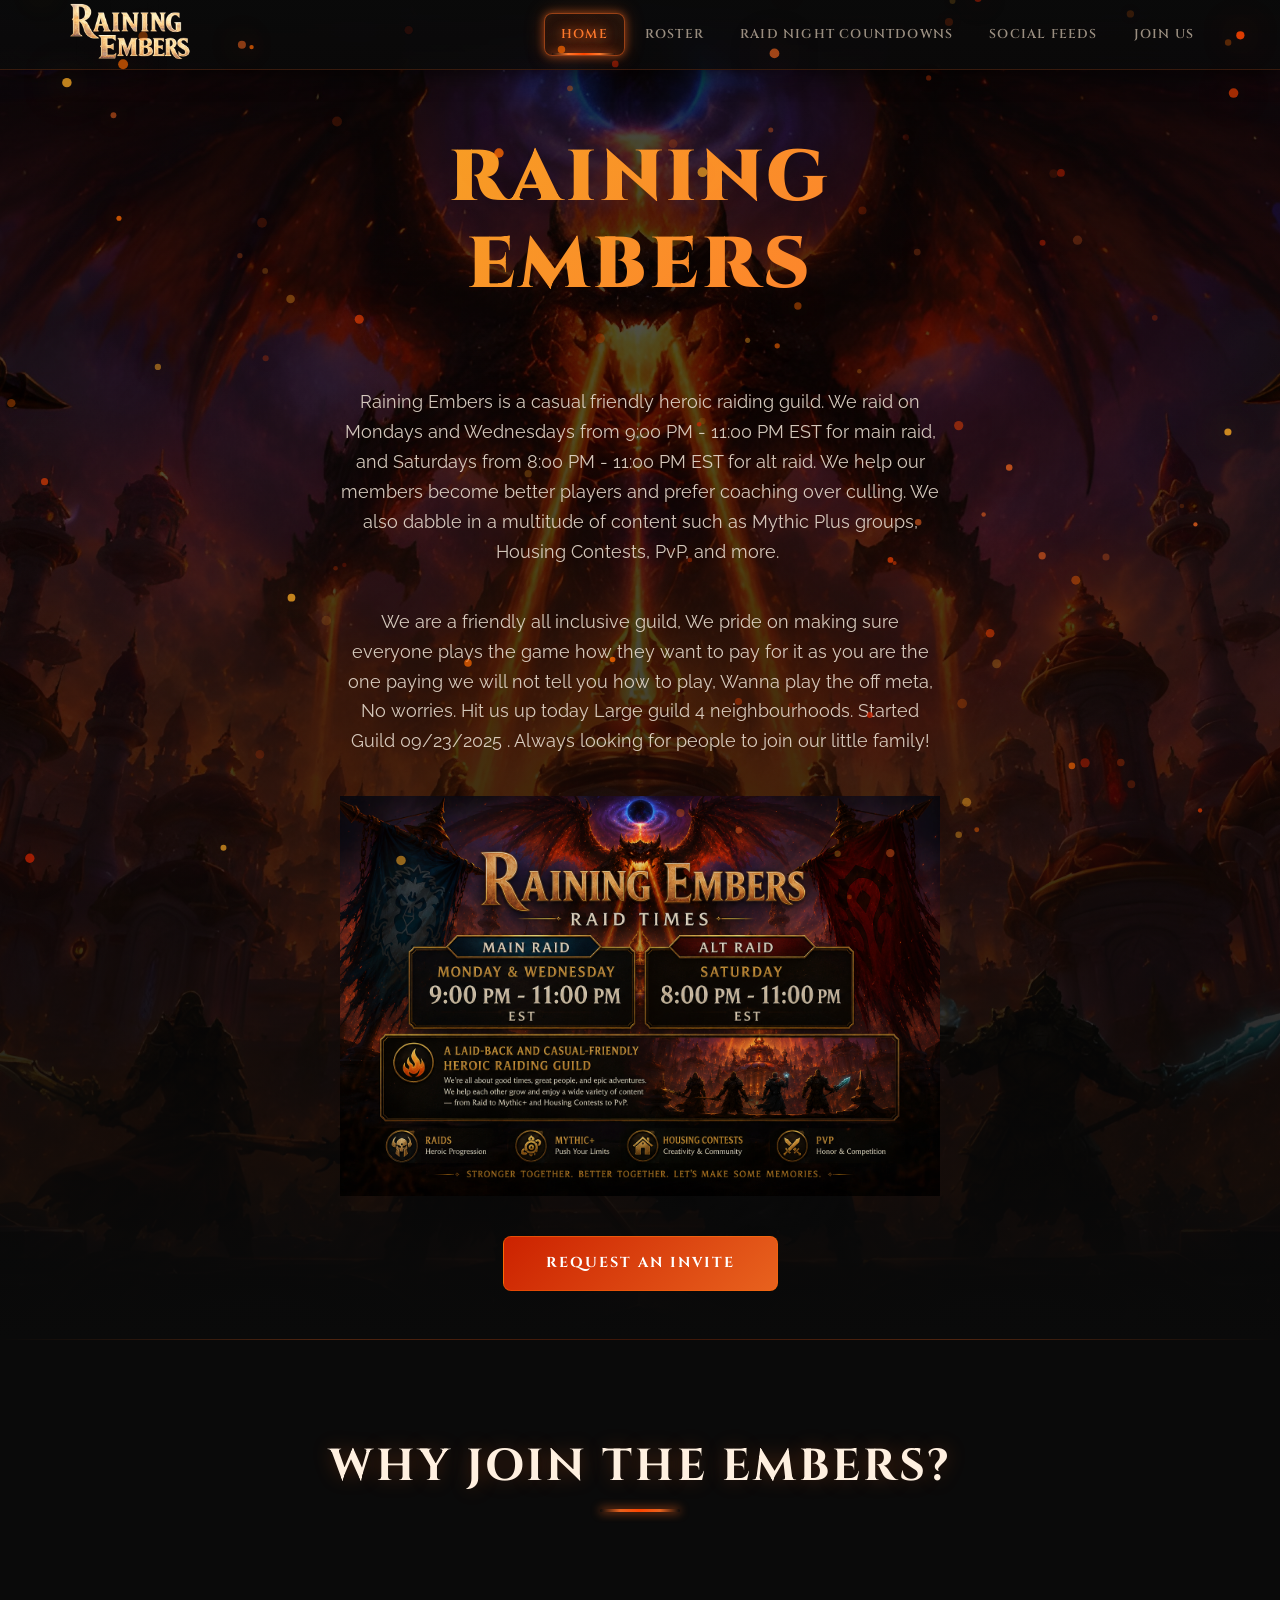
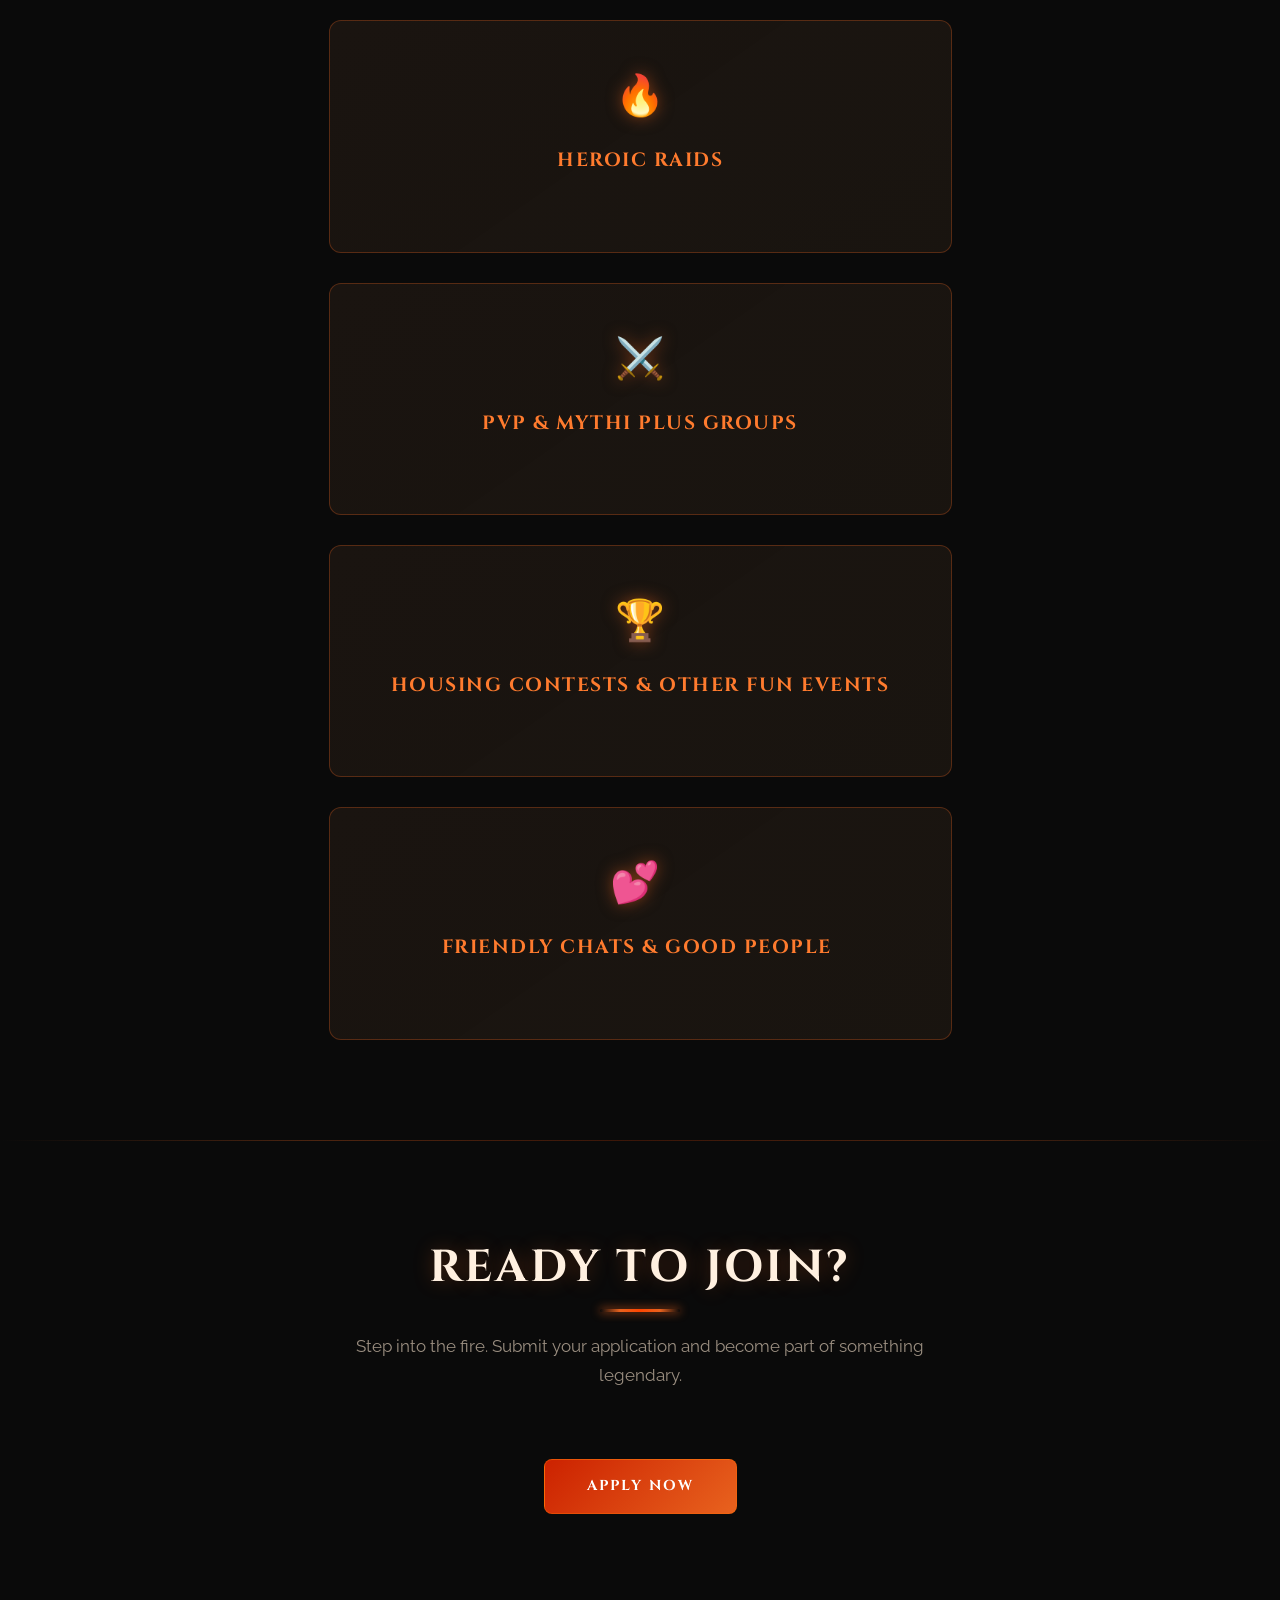
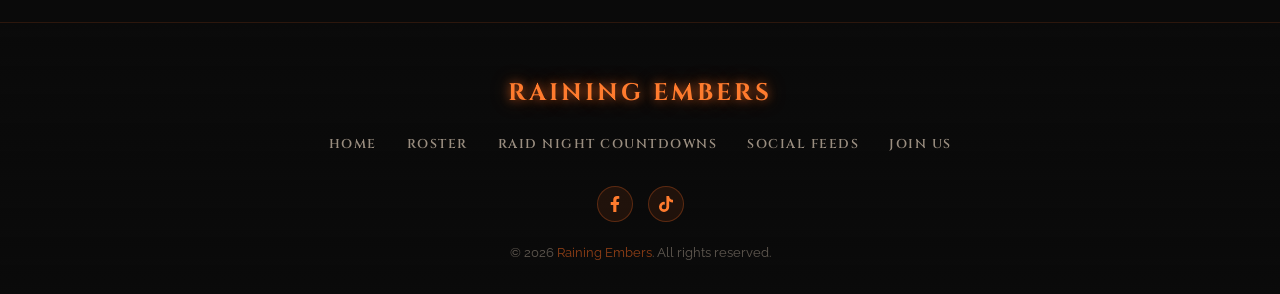
==== index.html @ 468c7394 "fixing stuff" ====
<!DOCTYPE html>
<html lang="en">
<head>
  <meta charset="UTF-8">
  <meta name="viewport" content="width=device-width, initial-scale=1.0">
  <meta name="description" content="Raining Embers — A premier gaming guild forged in fire. Join our ranks and conquer together.">
  <title>Raining Embers | Home</title>
  <link rel="stylesheet" href="css/style.css">
  <!-- Favicon — replace with your own -->
  <link rel="icon" href="images/guild-logo.png" type="image/png">
</head>
<body>

  <!-- Animated floating ember particles -->
  <canvas id="ember-canvas"></canvas>

  <div class="page-wrapper">

    <!-- ===================== NAVIGATION ===================== -->
    <nav class="main-nav" id="main-nav">
      <div class="nav-inner">
        <a href="index.html" class="nav-logo" id="nav-logo">
          <img src="images/guild-logo.png" alt="Raining Embers Logo">
          <span>&nbsp;</span>
        </a>

        <!-- Mobile hamburger toggle -->
        <div class="nav-toggle" id="nav-toggle" aria-label="Toggle navigation">
          <span></span>
          <span></span>
          <span></span>
        </div>

        <ul class="nav-links" id="nav-links">
          <li><a href="index.html" class="active" id="nav-home">Home</a></li>
          <li><a href="roster.html" id="nav-roster">Roster</a></li>
          <li><a href="countdowns.html" id="nav-countdowns">Raid Night Countdowns</a></li>
          <li><a href="social-feeds.html" id="nav-social-feeds">Social Feeds</a></li>
          <li><a href="invite.html" id="nav-invite">Join Us</a></li>
        </ul>
      </div>
    </nav>

    <!-- ===================== HERO SECTION ===================== -->
    <section class="hero" id="hero">
      <div class="hero-bg">
        <!-- Replace this image with your own guild banner -->
        <img src="images/hero-banner.png" alt="Raining Embers Banner">
      </div>
      <div class="hero-content">
        <h1><br>
        </h1>
        <h1>Raining Embers</h1>
<p class="tagline">&nbsp;</p>
        <p>Raining Embers is a casual friendly heroic raiding guild. We raid on Mondays and Wednesdays from 9:00 PM - 11:00 PM EST for main raid, and Saturdays from 8:00 PM - 11:00 PM EST for alt raid. We help our members become better players and prefer coaching over culling. We also dabble in a multitude of content such as Mythic Plus groups, Housing Contests, PvP, and more.&nbsp;</p>
        <p>We are a friendly all inclusive guild, We pride on making sure everyone plays the game how they want to pay for it as you are the one paying we will not tell you how to play, Wanna play the off meta, No worries. Hit us up today Large guild 4 neighbourhoods. Started Guild 09/23/2025 . Always looking for people to join our little family!</p>
        <p><img src="images/Raining_Embers_Raid_Times.png" alt=""/></p>
<a href="invite.html" class="btn-ember" id="hero-cta">Request an Invite</a>
      </div>
    </section>

    <!-- ===================== DIVIDER ===================== -->
    <hr class="section-divider">

    <!-- ===================== ABOUT / FEATURES ===================== -->
    <section class="content-section" id="about">
      <div class="section-header reveal">
        <h2>Why Join the Embers?</h2>
        <span class="accent-line"></span>
        <p>&nbsp;</p>
      </div>

      <div class="features-grid">

        <div class="feature-card" id="feature-community">
          <span class="card-icon">🔥</span>
          <h3>heroic raids</h3>
          <p>&nbsp;</p>
        </div>

        <div class="feature-card" id="feature-progression">
          <span class="card-icon">⚔️</span>
          <h3>PvP &amp; Mythi plus groups</h3>
          <p>&nbsp;</p>
        </div>

        <div class="feature-card" id="feature-events">
          <span class="card-icon">🏆</span>
          <h3>Housing contests &amp; other fun events</h3>
          <p>&nbsp;</p>
        </div>
		  
		<div class="feature-card" id="feature-events">
          <span class="card-icon">💕&nbsp;</span>
          <h3>friendly chats &amp; good people&nbsp;</h3>
          <p>&nbsp;</p>
        </div>

      </div>
    </section>

    <!-- ===================== DIVIDER ===================== -->
    <hr class="section-divider">

    <!-- ===================== CALL TO ACTION ===================== -->
    <section class="content-section" id="cta-section" style="text-align:center;">
      <div class="section-header reveal">
        <h2>Ready to Join?</h2>
        <span class="accent-line"></span>
        <p>Step into the fire. Submit your application and become part of something legendary.</p>
      </div>
      <a href="invite.html" class="btn-ember reveal" id="cta-join" style="margin-top:10px;">Apply Now</a>
    </section>

    <!-- ===================== FOOTER ===================== -->
    <footer class="main-footer" id="footer">
      <div class="footer-inner">
        <div class="footer-brand">Raining Embers</div>
        <ul class="footer-links">
          <li><a href="index.html">Home</a></li>
          <li><a href="roster.html">Roster</a></li>
          <li><a href="countdowns.html">Raid Night Countdowns</a></li>
          <li><a href="social-feeds.html">Social Feeds</a></li>
          <li><a href="invite.html">Join Us</a></li>
        </ul>
        <div class="footer-social">
          <a href="https://www.facebook.com/RainingEmbersGuild" target="_blank" rel="noopener noreferrer" aria-label="Facebook">
            <svg viewBox="0 0 320 512"><path d="M279.14 288l14.22-92.66h-88.91v-60.13c0-25.35 12.42-50.06 52.24-50.06h40.42V6.26S260.43 0 225.36 0c-73.22 0-121.08 44.38-121.08 124.72v70.62H22.89V288h81.39v224h100.17V288z"/></svg>
          </a>
          <a href="https://www.tiktok.com/@raining_embers" target="_blank" rel="noopener noreferrer" aria-label="TikTok">
            <svg viewBox="0 0 448 512"><path d="M448 209.91a210.06 210.06 0 0 1-122.77-39.25V349.38A162.55 162.55 0 1 1 185 188.31V278.2a74.62 74.62 0 1 0 52.23 71.18V0l88 0a121.18 121.18 0 0 0 1.86 22.17h0A122.18 122.18 0 0 0 381 102.39a121.43 121.43 0 0 0 67 20.14Z"/></svg>
          </a>
        </div>
        <p class="footer-copy">&copy; 2026 <span class="ember-text">Raining Embers</span>. All rights reserved.</p>
      </div>
    </footer>

  </div><!-- /.page-wrapper -->

  <script src="js/main.js"></script>
</body>
</html>
---- css/style.css ----
/* ============================================================
   RAINING EMBERS GUILD — Master Stylesheet
   Fire & Ember Theme  |  Dark + Orange + Red
   Designed for Adobe Dreamweaver compatibility
   ============================================================ */

/* ---------- Google Fonts ---------- */
@import url('https://fonts.googleapis.com/css2?family=Cinzel:wght@400;600;700;900&family=Raleway:wght@300;400;500;600;700&display=swap');

/* ---------- CSS Custom Properties (Design Tokens) ---------- */
:root {
  /* Core palette */
  --color-bg-darkest:    #0a0a0a;
  --color-bg-dark:       #111111;
  --color-bg-card:       #1a1410;
  --color-bg-card-hover: #241c14;
  --color-surface:       #1e1812;

  /* Fire palette */
  --color-ember:         #e8621e;
  --color-ember-bright:  #ff7b2e;
  --color-fire:          #ff4500;
  --color-fire-deep:     #cc2200;
  --color-molten:        #ff6a00;
  --color-gold:          #f5a623;
  --color-gold-dim:      #c4841d;
  --color-ash:           #3d3028;

  /* Text */
  --color-text:          #e8ddd0;
  --color-text-muted:    #9a8e80;
  --color-text-heading:  #fff0e0;

  /* Glow */
  --glow-ember:          0 0 8px rgba(232,98,30,0.6), 0 0 20px rgba(232,98,30,0.3);
  --glow-ember-intense:  0 0 10px rgba(232,98,30,0.8), 0 0 30px rgba(255,69,0,0.5), 0 0 60px rgba(255,69,0,0.2);
  --glow-gold:           0 0 8px rgba(245,166,35,0.5), 0 0 20px rgba(245,166,35,0.25);
  --glow-text:           0 0 10px rgba(232,98,30,0.7), 0 0 20px rgba(232,98,30,0.4);

  /* Borders */
  --border-ember:        1px solid rgba(232,98,30,0.3);
  --border-ember-bright: 1px solid rgba(232,98,30,0.6);

  /* Typography */
  --font-heading:        'Cinzel', 'Times New Roman', serif;
  --font-body:           'Raleway', 'Segoe UI', sans-serif;

  /* Spacing & sizing */
  --nav-height:          70px;
  --max-width:           1200px;
  --border-radius:       8px;
  --transition-speed:    0.35s;
}

/* ---------- Reset & Base ---------- */
*,
*::before,
*::after {
  margin: 0;
  padding: 0;
  box-sizing: border-box;
}

html {
  scroll-behavior: smooth;
  font-size: 16px;
}

body {
  font-family: var(--font-body);
  background-color: var(--color-bg-darkest);
  color: var(--color-text);
  line-height: 1.7;
  min-height: 100vh;
  overflow-x: hidden;
  position: relative;
}

a {
  color: var(--color-ember-bright);
  text-decoration: none;
  transition: color var(--transition-speed) ease, text-shadow var(--transition-speed) ease;
}
a:hover {
  color: var(--color-gold);
  text-shadow: var(--glow-text);
}

h1, h2, h3, h4, h5, h6 {
  font-family: var(--font-heading);
  color: var(--color-text-heading);
  line-height: 1.2;
}

img {
  max-width: 100%;
  height: auto;
  display: block;
}

/* ---------- Animated Background Ember Particles ---------- */
#ember-canvas {
  position: fixed;
  top: 0;
  left: 0;
  width: 100%;
  height: 100%;
  pointer-events: none;
  z-index: 999;
}

/* ---------- Page Wrapper ---------- */
.page-wrapper {
  position: relative;
  z-index: 1;
  min-height: 100vh;
  display: flex;
  flex-direction: column;
}

/* ---------- Navigation ---------- */
.main-nav {
  position: fixed;
  top: 0;
  left: 0;
  width: 100%;
  height: var(--nav-height);
  background: linear-gradient(180deg, rgba(10,10,10,0.97) 0%, rgba(10,10,10,0.85) 100%);
  backdrop-filter: blur(12px);
  -webkit-backdrop-filter: blur(12px);
  border-bottom: 1px solid rgba(232,98,30,0.2);
  display: flex;
  align-items: center;
  justify-content: center;
  z-index: 1000;
  box-shadow: 0 2px 20px rgba(0,0,0,0.6);
}

.nav-inner {
  width: 100%;
  max-width: var(--max-width);
  display: flex;
  align-items: center;
  justify-content: space-between;
  padding: 0 30px;
}

.nav-logo {
  display: flex;
  align-items: center;
  gap: 12px;
}

.nav-logo img {
    width: 125px;
    height: 75px;
    border-radius: 0%;
    object-fit: cover;
}

.nav-logo span {
  font-family: var(--font-heading);
  font-size: 1.3rem;
  font-weight: 700;
  color: var(--color-text-heading);
  text-shadow: var(--glow-text);
  letter-spacing: 2px;
  text-transform: uppercase;
}

.nav-links {
  display: flex;
  align-items: center;
  gap: 4px;
  list-style: none;
}

.nav-links li a {
  position: relative;
  display: block;
  padding: 10px 16px;
  font-family: var(--font-heading);
  font-size: 0.8rem;
  font-weight: 600;
  letter-spacing: 1.2px;
  text-transform: uppercase;
  color: var(--color-text-muted);
  border-radius: var(--border-radius);
  transition: all var(--transition-speed) ease;
  overflow: hidden;
}

/* Glowing background on hover */
.nav-links li a::before {
  content: '';
  position: absolute;
  inset: 0;
  border-radius: var(--border-radius);
  background: radial-gradient(ellipse at center, rgba(232,98,30,0.15) 0%, transparent 70%);
  opacity: 0;
  transition: opacity var(--transition-speed) ease;
}

.nav-links li a:hover::before,
.nav-links li a.active::before {
  opacity: 1;
}

.nav-links li a:hover,
.nav-links li a.active {
  color: var(--color-ember-bright);
  text-shadow: var(--glow-text);
  box-shadow: var(--glow-ember), inset 0 0 15px rgba(232,98,30,0.08);
  border: var(--border-ember-bright);
}

.nav-links li a.active {
  background: rgba(232,98,30,0.1);
}

/* Bottom glow bar on hover */
.nav-links li a::after {
  content: '';
  position: absolute;
  bottom: 0;
  left: 50%;
  transform: translateX(-50%);
  width: 0;
  height: 2px;
  background: linear-gradient(90deg, transparent, var(--color-ember-bright), var(--color-fire), var(--color-ember-bright), transparent);
  box-shadow: 0 0 8px var(--color-ember), 0 0 16px var(--color-fire);
  transition: width var(--transition-speed) ease;
}

.nav-links li a:hover::after,
.nav-links li a.active::after {
  width: 80%;
}

/* Mobile hamburger */
.nav-toggle {
  display: none;
  flex-direction: column;
  gap: 5px;
  cursor: pointer;
  padding: 5px;
  z-index: 1001;
}

.nav-toggle span {
  display: block;
  width: 28px;
  height: 2px;
  background: var(--color-ember-bright);
  border-radius: 2px;
  transition: all 0.3s ease;
  box-shadow: 0 0 4px rgba(232,98,30,0.5);
}

/* ---------- Hero Section ---------- */
.hero {
  position: relative;
  width: 100%;
  min-height: 100vh;
  display: flex;
  align-items: center;
  justify-content: center;
  text-align: center;
  overflow: hidden;
  margin-top: 0;
}

.hero-bg {
  position: absolute;
  inset: 0;
  z-index: 0;
}

.hero-bg img {
  width: 100%;
  height: 100%;
  object-fit: cover;
  filter: brightness(0.35) saturate(1.2);
}

.hero-bg::after {
  content: '';
  position: absolute;
  inset: 0;
  background: linear-gradient(
    180deg,
    rgba(10,10,10,0.3) 0%,
    rgba(10,10,10,0.1) 30%,
    rgba(10,10,10,0.4) 70%,
    var(--color-bg-darkest) 100%
  );
}

.hero-content {
  position: relative;
  z-index: 2;
  padding: 40px 30px;
  max-width: 800px;
  animation: heroFadeIn 1.5s ease-out forwards;
}

.hero-content h1 {
  font-size: clamp(2.5rem, 6vw, 4.5rem);
  font-weight: 900;
  text-transform: uppercase;
  letter-spacing: 4px;
  margin-bottom: 10px;
  background: linear-gradient(135deg, var(--color-gold), var(--color-ember-bright), var(--color-fire), var(--color-gold));
  background-size: 300% 300%;
  -webkit-background-clip: text;
  -webkit-text-fill-color: transparent;
  background-clip: text;
  animation: fireGradient 4s ease-in-out infinite;
  text-shadow: none;
}

.hero-content .tagline {
  font-family: var(--font-heading);
  font-size: clamp(1rem, 2vw, 1.4rem);
  font-weight: 400;
  color: var(--color-gold);
  letter-spacing: 3px;
  text-transform: uppercase;
  margin-bottom: 30px;
  text-shadow: 0 0 15px rgba(245,166,35,0.5);
}

.hero-content p {
  font-size: 1.1rem;
  color: var(--color-text);
  max-width: 600px;
  margin: 0 auto 40px;
  opacity: 0.9;
}

/* ---------- CTA Button ---------- */
.btn-ember {
  display: inline-block;
  padding: 14px 42px;
  font-family: var(--font-heading);
  font-size: 0.9rem;
  font-weight: 700;
  letter-spacing: 2px;
  text-transform: uppercase;
  color: #fff;
  background: linear-gradient(135deg, var(--color-fire-deep), var(--color-ember), var(--color-molten));
  background-size: 200% 200%;
  border: 1px solid rgba(255,107,0,0.4);
  border-radius: var(--border-radius);
  cursor: pointer;
  position: relative;
  overflow: hidden;
  transition: all var(--transition-speed) ease;
  animation: fireGradient 3s ease-in-out infinite;
}

.btn-ember:hover {
  transform: translateY(-2px);
  box-shadow: var(--glow-ember-intense);
  color: #fff;
  text-shadow: 0 0 8px rgba(255,255,255,0.5);
}

.btn-ember::before {
  content: '';
  position: absolute;
  top: 0;
  left: -100%;
  width: 100%;
  height: 100%;
  background: linear-gradient(90deg, transparent, rgba(255,255,255,0.15), transparent);
  transition: left 0.5s ease;
}

.btn-ember:hover::before {
  left: 100%;
}

/* ---------- Content Sections ---------- */
.content-section {
  padding: 100px 30px;
  max-width: var(--max-width);
  margin: 0 auto;
}

.section-header {
  text-align: center;
  margin-bottom: 60px;
}

.section-header h2 {
  font-size: clamp(1.8rem, 4vw, 2.8rem);
  font-weight: 700;
  text-transform: uppercase;
  letter-spacing: 3px;
  margin-bottom: 15px;
  color: var(--color-text-heading);
  text-shadow: 0 0 20px rgba(232,98,30,0.3);
}

.section-header .accent-line {
  display: block;
  width: 80px;
  height: 3px;
  margin: 0 auto 20px;
  background: linear-gradient(90deg, transparent, var(--color-ember), var(--color-fire), var(--color-ember), transparent);
  box-shadow: 0 0 10px var(--color-ember);
  border-radius: 2px;
}

.section-header p {
  font-size: 1.05rem;
  color: var(--color-text-muted);
  max-width: 600px;
  margin: 0 auto;
}

/* ---------- Feature Cards ---------- */
.features-grid {
  display: grid;
  grid-template-columns: repeat(auto-fit, minmax(300px, 1fr));
  gap: 30px;
  margin-top: 40px;
}

.feature-card {
  background: linear-gradient(145deg, var(--color-bg-card), rgba(30,24,18,0.8));
  border: var(--border-ember);
  border-radius: 12px;
  padding: 40px 30px;
  text-align: center;
  position: relative;
  overflow: hidden;
  transition: all var(--transition-speed) ease;
  opacity: 0;
  transform: translateY(30px);
}

.feature-card.visible {
  opacity: 1;
  transform: translateY(0);
  transition: opacity 0.6s ease-out, transform 0.6s ease-out;
}

.feature-card::before {
  content: '';
  position: absolute;
  top: 0;
  left: 0;
  right: 0;
  height: 2px;
  background: linear-gradient(90deg, transparent, var(--color-ember), transparent);
  opacity: 0;
  transition: opacity var(--transition-speed) ease;
}

.feature-card:hover {
  border-color: rgba(232,98,30,0.5);
  background: linear-gradient(145deg, var(--color-bg-card-hover), rgba(36,28,20,0.9));
  transform: translateY(-5px);
  box-shadow: 0 10px 40px rgba(0,0,0,0.4), 0 0 30px rgba(232,98,30,0.1);
}

.feature-card:hover::before {
  opacity: 1;
}

.feature-card .card-icon {
  font-size: 2.5rem;
  margin-bottom: 20px;
  display: block;
  filter: drop-shadow(0 0 8px rgba(232,98,30,0.5));
}

.feature-card h3 {
  font-size: 1.2rem;
  font-weight: 700;
  text-transform: uppercase;
  letter-spacing: 1.5px;
  margin-bottom: 15px;
  color: var(--color-ember-bright);
}

.feature-card p {
  font-size: 0.95rem;
  color: var(--color-text-muted);
  line-height: 1.6;
}

/* ---------- Roster / Profile Image Links ---------- */
.roster-grid {
  display: grid;
  grid-template-columns: repeat(auto-fit, minmax(400px, 1fr));
  gap: 40px;
  margin-top: 40px;
}

.roster-link {
  position: relative;
  display: block;
  border-radius: 12px;
  overflow: hidden;
  border: 2px solid rgba(232,98,30,0.2);
  transition: all var(--transition-speed) ease;
  aspect-ratio: 16 / 9;
  cursor: pointer;
}

.roster-link img {
  width: 100%;
  height: 100%;
  object-fit: cover;
  transition: transform 0.5s ease, filter 0.5s ease;
}

.roster-link:hover img {
  transform: scale(1.05);
  filter: brightness(0.6) saturate(1.3);
}

.roster-link:hover {
  border-color: var(--color-ember);
  box-shadow: var(--glow-ember-intense);
}

.roster-link .overlay {
  position: absolute;
  inset: 0;
  background: linear-gradient(180deg, transparent 40%, rgba(10,10,10,0.9) 100%);
  display: flex;
  flex-direction: column;
  align-items: center;
  justify-content: flex-end;
  padding: 30px;
  transition: all var(--transition-speed) ease;
}

.roster-link:hover .overlay {
  background: linear-gradient(180deg, rgba(232,98,30,0.1) 0%, rgba(10,10,10,0.95) 100%);
}

.roster-link .overlay h3 {
  font-family: var(--font-heading);
  font-size: 1.4rem;
  font-weight: 700;
  color: var(--color-text-heading);
  text-transform: uppercase;
  letter-spacing: 2px;
  text-shadow: var(--glow-text);
  margin-bottom: 8px;
  transition: color var(--transition-speed) ease;
}

.roster-link:hover .overlay h3 {
  color: var(--color-ember-bright);
}

.roster-link .overlay p {
  font-size: 0.9rem;
  color: var(--color-text-muted);
}

/* ---------- Invite / Embed Section ---------- */
.invite-container {
  max-width: 800px;
  margin: 0 auto;
  background: linear-gradient(145deg, var(--color-bg-card), rgba(30,24,18,0.8));
  border: var(--border-ember);
  border-radius: 12px;
  padding: 40px;
  position: relative;
  overflow: hidden;
}

.invite-container::before {
  content: '';
  position: absolute;
  top: 0;
  left: 0;
  right: 0;
  height: 2px;
  background: linear-gradient(90deg, transparent, var(--color-ember), var(--color-gold), var(--color-ember), transparent);
  box-shadow: 0 0 15px rgba(232,98,30,0.5);
}

.invite-container .embed-placeholder {
    width: 100%;
    min-height: 600px;
    background: var(--color-bg-dark);
    border: 1px dashed rgba(232,98,30,0.3);
    border-radius: 8px;
    /* [disabled]display: none; */
    align-items: center;
    justify-content: center;
    color: var(--color-text-muted);
    font-family: var(--font-heading);
    font-size: 1rem;
    letter-spacing: 1px;
    text-transform: uppercase;
}

.invite-container iframe {
  width: 100%;
  min-height: 600px;
  border: none;
  border-radius: 8px;
}

/* ---------- Social Feed ---------- */
.social-feed-section {
  max-width: 1100px;
}

.social-feed-container {
  width: 100%;
  min-height: 500px;
  margin: 0 auto;
}

/* ---------- Raid Night Countdowns ---------- */
.countdown-section {
  max-width: 1100px;
}

.countdown-board {
  display: flex;
  flex-direction: column;
  gap: 32px;
  margin-top: 40px;
}

.raid-countdown-card {
  position: relative;
  overflow: hidden;
  display: grid;
  grid-template-columns: minmax(240px, 0.75fr) minmax(420px, 1.25fr);
  gap: 32px;
  align-items: center;
  padding: 34px;
  background:
    radial-gradient(circle at 18% 18%, rgba(245,166,35,0.18), transparent 30%),
    linear-gradient(145deg, rgba(26,20,16,0.96), rgba(15,12,10,0.94));
  border: var(--border-ember);
  border-radius: 12px;
  box-shadow: 0 18px 45px rgba(0,0,0,0.35);
}

.raid-countdown-card::before {
  content: '';
  position: absolute;
  top: 0;
  left: 0;
  right: 0;
  height: 3px;
  background: linear-gradient(90deg, transparent, var(--color-gold), var(--color-fire), var(--color-ember), transparent);
  box-shadow: 0 0 20px rgba(255,106,0,0.55);
}

.raid-countdown-card::after {
  content: '';
  position: absolute;
  inset: 12px;
  border: 1px solid rgba(245,166,35,0.08);
  border-radius: 8px;
  pointer-events: none;
}

.main-raid {
  border-color: rgba(255,123,46,0.46);
}

.alt-raid {
  background:
    radial-gradient(circle at 18% 18%, rgba(232,98,30,0.16), transparent 30%),
    linear-gradient(145deg, rgba(25,19,18,0.96), rgba(13,11,10,0.94));
}

.countdown-card-header,
.countdown-timer,
.countdown-next {
  position: relative;
  z-index: 1;
}

.countdown-kicker {
  display: inline-block;
  margin-bottom: 12px;
  padding: 6px 12px;
  font-family: var(--font-heading);
  font-size: 0.75rem;
  font-weight: 700;
  letter-spacing: 1.5px;
  text-transform: uppercase;
  color: var(--color-gold);
  border: 1px solid rgba(245,166,35,0.35);
  border-radius: 999px;
  background: rgba(245,166,35,0.08);
}

.countdown-card-header h3 {
  font-size: clamp(1.5rem, 3vw, 2.35rem);
  text-transform: uppercase;
  letter-spacing: 2px;
  color: var(--color-text-heading);
  text-shadow: var(--glow-text);
}

.countdown-schedule {
  margin-top: 10px;
  font-size: 1rem;
  color: var(--color-text-muted);
}

.countdown-timer {
  display: grid;
  grid-template-columns: repeat(4, minmax(78px, 1fr));
  gap: 14px;
}

.countdown-unit {
  min-height: 116px;
  display: flex;
  flex-direction: column;
  align-items: center;
  justify-content: center;
  gap: 8px;
  padding: 18px 10px;
  background: rgba(10,10,10,0.55);
  border: 1px solid rgba(232,98,30,0.28);
  border-radius: 8px;
  box-shadow: inset 0 0 20px rgba(232,98,30,0.07), 0 0 18px rgba(0,0,0,0.2);
}

.countdown-unit span {
  font-family: var(--font-heading);
  font-size: clamp(2rem, 5vw, 3.4rem);
  font-weight: 900;
  line-height: 1;
  color: var(--color-ember-bright);
  text-shadow: var(--glow-text);
  font-variant-numeric: tabular-nums;
}

.countdown-unit small {
  font-size: 0.72rem;
  font-weight: 700;
  letter-spacing: 1.4px;
  text-transform: uppercase;
  color: var(--color-text-muted);
}

.countdown-next {
  grid-column: 1 / -1;
  margin-top: -8px;
  padding-top: 4px;
  font-size: 0.95rem;
  color: var(--color-text-muted);
  text-align: right;
}

.countdown-next span {
  color: var(--color-gold);
}

/* ---------- Footer ---------- */
.main-footer {
  margin-top: auto;
  background: linear-gradient(180deg, transparent, rgba(10,10,10,0.95));
  border-top: 1px solid rgba(232,98,30,0.15);
  padding: 50px 30px 30px;
  text-align: center;
}

.footer-inner {
  max-width: var(--max-width);
  margin: 0 auto;
}

.footer-brand {
  font-family: var(--font-heading);
  font-size: 1.5rem;
  font-weight: 700;
  color: var(--color-ember-bright);
  text-shadow: var(--glow-text);
  letter-spacing: 3px;
  text-transform: uppercase;
  margin-bottom: 15px;
}

.footer-links {
  display: flex;
  justify-content: center;
  gap: 30px;
  list-style: none;
  margin-bottom: 30px;
  flex-wrap: wrap;
}

.footer-links li a {
  font-family: var(--font-heading);
  font-size: 0.8rem;
  font-weight: 600;
  letter-spacing: 1.5px;
  text-transform: uppercase;
  color: var(--color-text-muted);
  transition: color var(--transition-speed) ease, text-shadow var(--transition-speed) ease;
}

.footer-links li a:hover {
  color: var(--color-ember-bright);
  text-shadow: var(--glow-text);
}

.footer-social {
  display: flex;
  justify-content: center;
  gap: 15px;
  margin-bottom: 20px;
}

.footer-social a {
  display: inline-flex;
  align-items: center;
  justify-content: center;
  width: 36px;
  height: 36px;
  border-radius: 50%;
  background: rgba(232, 98, 30, 0.1);
  color: var(--color-ember-bright);
  border: 1px solid rgba(232, 98, 30, 0.3);
  transition: all var(--transition-speed) ease;
}

.footer-social a:hover {
  background: var(--color-ember-bright);
  color: #fff;
  border-color: var(--color-ember-bright);
  box-shadow: var(--glow-ember);
  transform: translateY(-3px);
}

.footer-social svg {
  width: 16px;
  height: 16px;
  fill: currentColor;
}

.footer-copy {
  font-size: 0.8rem;
  color: var(--color-text-muted);
  opacity: 0.6;
}

.footer-copy .ember-text {
  color: var(--color-ember);
}

/* ---------- Divider ---------- */
.section-divider {
  width: 100%;
  height: 1px;
  background: linear-gradient(90deg, transparent, rgba(232,98,30,0.3), rgba(255,69,0,0.2), rgba(232,98,30,0.3), transparent);
  margin: 0;
  border: none;
}

/* ---------- Keyframe Animations ---------- */
@keyframes heroFadeIn {
  from {
    opacity: 0;
    transform: translateY(40px);
  }
  to {
    opacity: 1;
    transform: translateY(0);
  }
}

@keyframes fireGradient {
  0%   { background-position: 0% 50%; }
  50%  { background-position: 100% 50%; }
  100% { background-position: 0% 50%; }
}

@keyframes pulseGlow {
  0%, 100% { box-shadow: 0 0 5px rgba(232,98,30,0.3); }
  50%      { box-shadow: 0 0 15px rgba(232,98,30,0.6), 0 0 30px rgba(255,69,0,0.3); }
}

@keyframes floatUp {
  from {
    opacity: 0;
    transform: translateY(50px);
  }
  to {
    opacity: 1;
    transform: translateY(0);
  }
}

/* ---------- Scroll Reveal Animation ---------- */
.reveal {
  opacity: 0;
  transform: translateY(40px);
  transition: opacity 0.8s ease, transform 0.8s ease;
}

.reveal.visible {
  opacity: 1;
  transform: translateY(0);
}

/* ---------- Responsive ---------- */
@media (max-width: 1080px) {
  .nav-toggle {
    display: flex;
  }

  .nav-links {
    position: fixed;
    top: 0;
    right: -100%;
    width: 280px;
    height: 100vh;
    flex-direction: column;
    background: rgba(10,10,10,0.98);
    border-left: 1px solid rgba(232,98,30,0.2);
    padding: 100px 30px 30px;
    gap: 10px;
    transition: right 0.4s ease;
  }

  .nav-links.open {
    right: 0;
  }

  .nav-links li a {
    padding: 12px 20px;
    font-size: 0.9rem;
    width: 100%;
  }
}

@media (max-width: 768px) {
  .nav-toggle {
    display: flex;
  }

  .nav-links {
    position: fixed;
    top: 0;
    right: -100%;
    width: 280px;
    height: 100vh;
    flex-direction: column;
    background: rgba(10,10,10,0.98);
    border-left: 1px solid rgba(232,98,30,0.2);
    padding: 100px 30px 30px;
    gap: 10px;
    transition: right 0.4s ease;
  }

  .nav-links.open {
    right: 0;
  }

  .nav-links li a {
    padding: 12px 20px;
    font-size: 0.9rem;
    width: 100%;
  }

  .hero-content h1 {
    font-size: 2rem;
  }

  .roster-grid {
    grid-template-columns: 1fr;
  }

  .features-grid {
    grid-template-columns: 1fr;
  }

  .invite-container {
    padding: 20px;
  }

  .raid-countdown-card {
    grid-template-columns: 1fr;
    gap: 24px;
    padding: 26px 18px;
  }

  .countdown-timer {
    grid-template-columns: repeat(2, minmax(110px, 1fr));
  }

  .countdown-next {
    text-align: left;
    margin-top: 0;
  }
}

@media (max-width: 480px) {
  :root {
    --nav-height: 60px;
  }

  .nav-logo span {
    font-size: 1rem;
  }

  .content-section {
    padding: 60px 15px;
  }

  .hero-content .tagline {
    font-size: 0.85rem;
  }

  .countdown-timer {
    gap: 10px;
  }

  .countdown-unit {
    min-height: 96px;
    padding: 14px 8px;
  }

  .countdown-unit span {
    font-size: 1.95rem;
  }
}
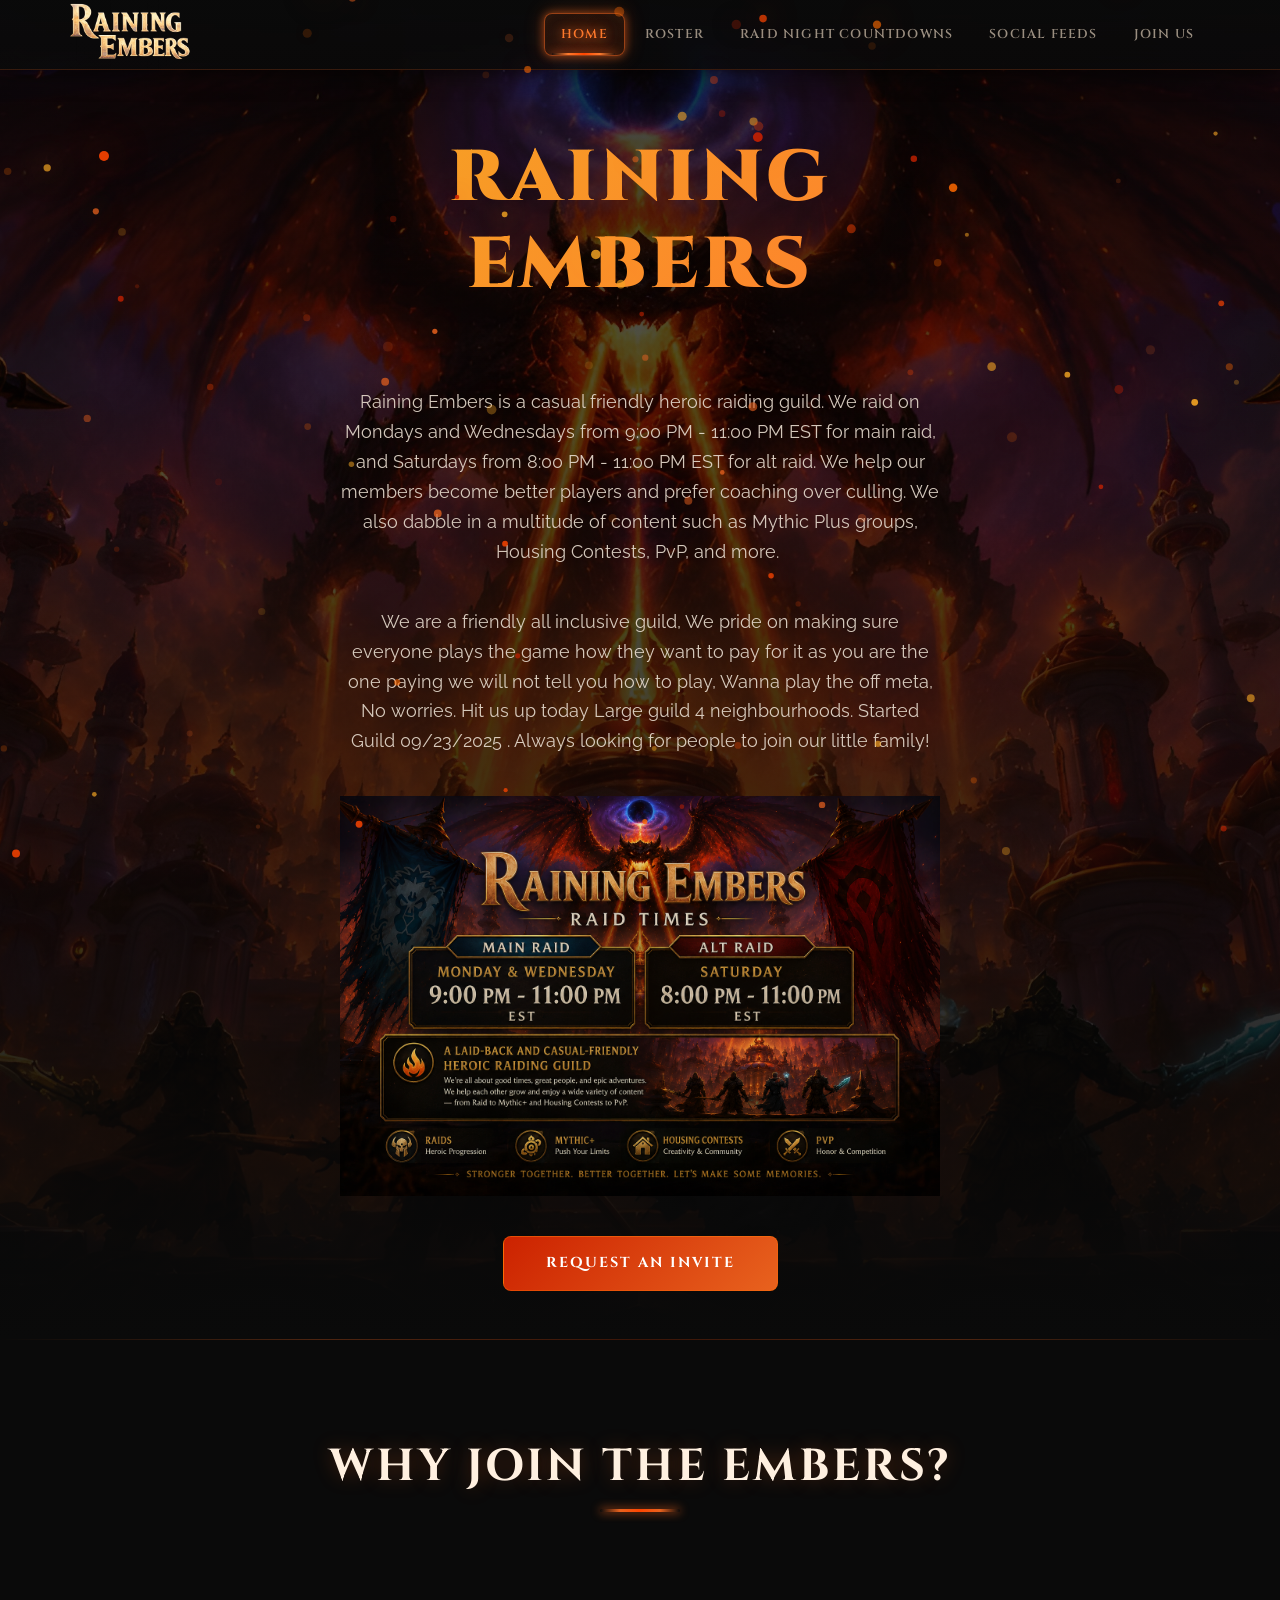
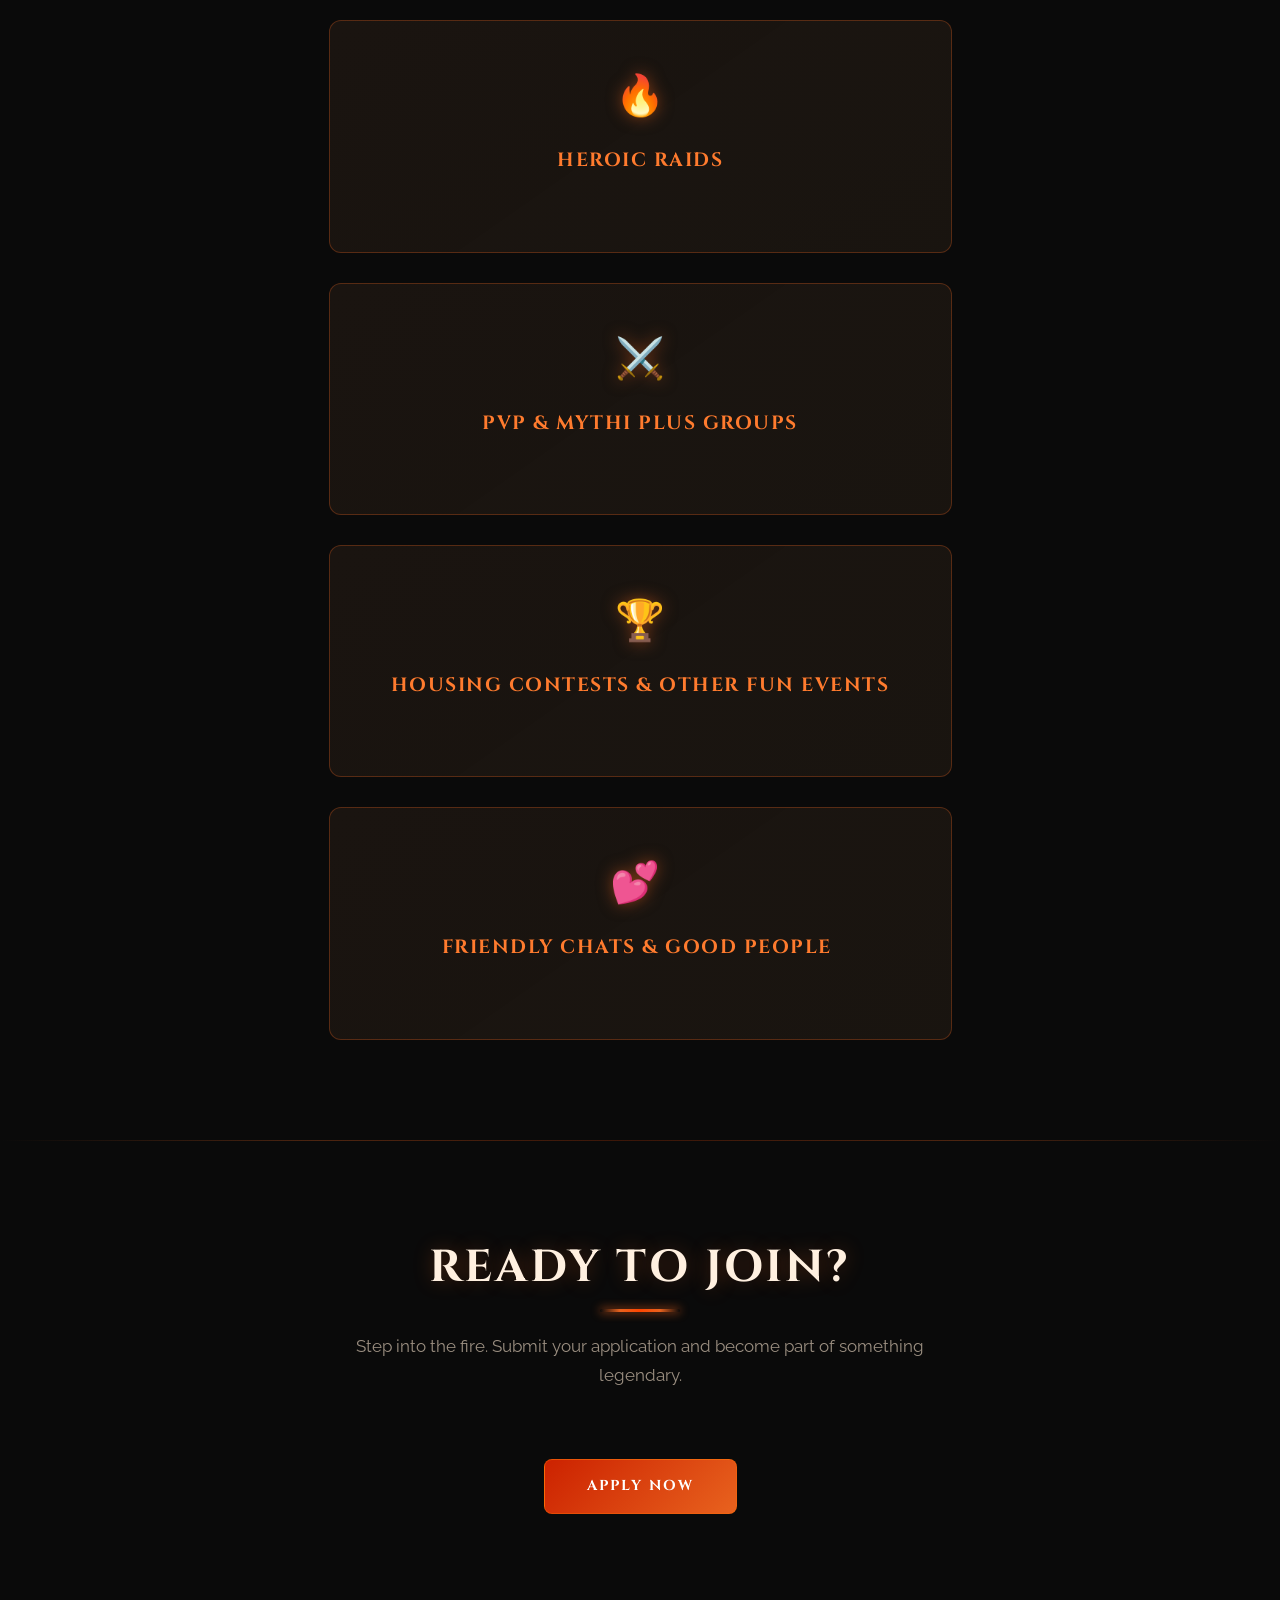
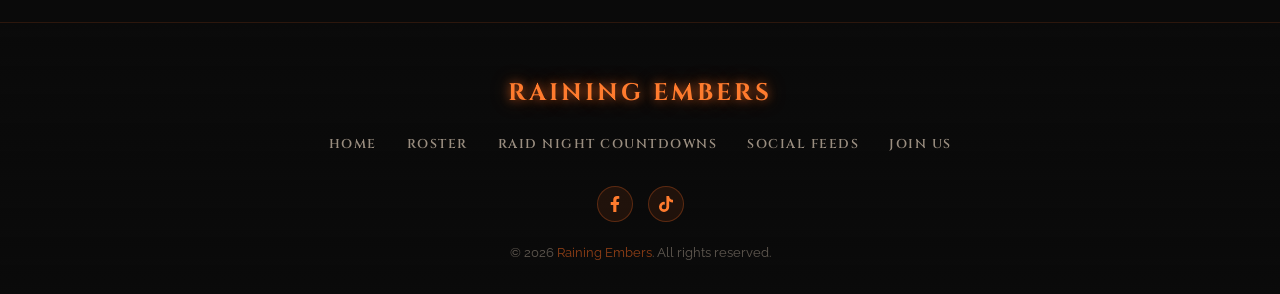
==== commit 6e9c596b: "more fixes and addiotions" ====
--- a/index.html
+++ b/index.html
@@ -5,7 +5,7 @@
   <meta name="viewport" content="width=device-width, initial-scale=1.0">
   <meta name="description" content="Raining Embers — A premier gaming guild forged in fire. Join our ranks and conquer together.">
   <title>Raining Embers | Home</title>
-  <link rel="stylesheet" href="css/style.css">
+  <link rel="stylesheet" href="css/style.css?v=20260512-2">
   <!-- Favicon — replace with your own -->
   <link rel="icon" href="images/guild-logo.png" type="image/png">
 </head>
@@ -137,6 +137,6 @@
 
   </div><!-- /.page-wrapper -->
 
-  <script src="js/main.js"></script>
+  <script src="js/main.js?v=20260512"></script>
 </body>
 </html>
--- a/css/style.css
+++ b/css/style.css
@@ -613,13 +613,50 @@
 
 /* ---------- Social Feed ---------- */
 .social-feed-section {
-  max-width: 1100px;
+  width: 100%;
+  max-width: none;
+  min-height: calc(100vh - var(--nav-height));
+  padding: 0;
 }
 
 .social-feed-container {
   width: 100%;
-  min-height: 500px;
+  min-height: calc(100vh - var(--nav-height));
   margin: 0 auto;
+}
+
+.social-feed-container > [class^="elfsight-app-"],
+.social-feed-container > [class*=" elfsight-app-"] {
+  width: 100%;
+  min-height: calc(100vh - var(--nav-height));
+}
+
+.social-feed-container iframe {
+  width: 100% !important;
+  min-height: calc(100vh - var(--nav-height));
+}
+
+.social-feed-container .es-embed-root,
+.social-feed-container .es-widget-background-container,
+.social-feed-container .es-widget-background-wrapper,
+.social-feed-container .es-widget-background-content {
+  width: 100% !important;
+  max-width: none !important;
+  min-height: calc(100vh - var(--nav-height));
+}
+
+.social-feed-container [class*="Main__Inner-"],
+.social-feed-container [class*="Layout__LayoutContainer-"],
+.social-feed-container .es-tabs-container,
+.social-feed-container .es-tabs-slider-container,
+.social-feed-container .es-tabs-slider-inner {
+  width: 100% !important;
+  max-width: none !important;
+}
+
+.social-feed-container .es-grid-layout {
+  width: 100% !important;
+  max-width: none !important;
 }
 
 /* ---------- Raid Night Countdowns ---------- */
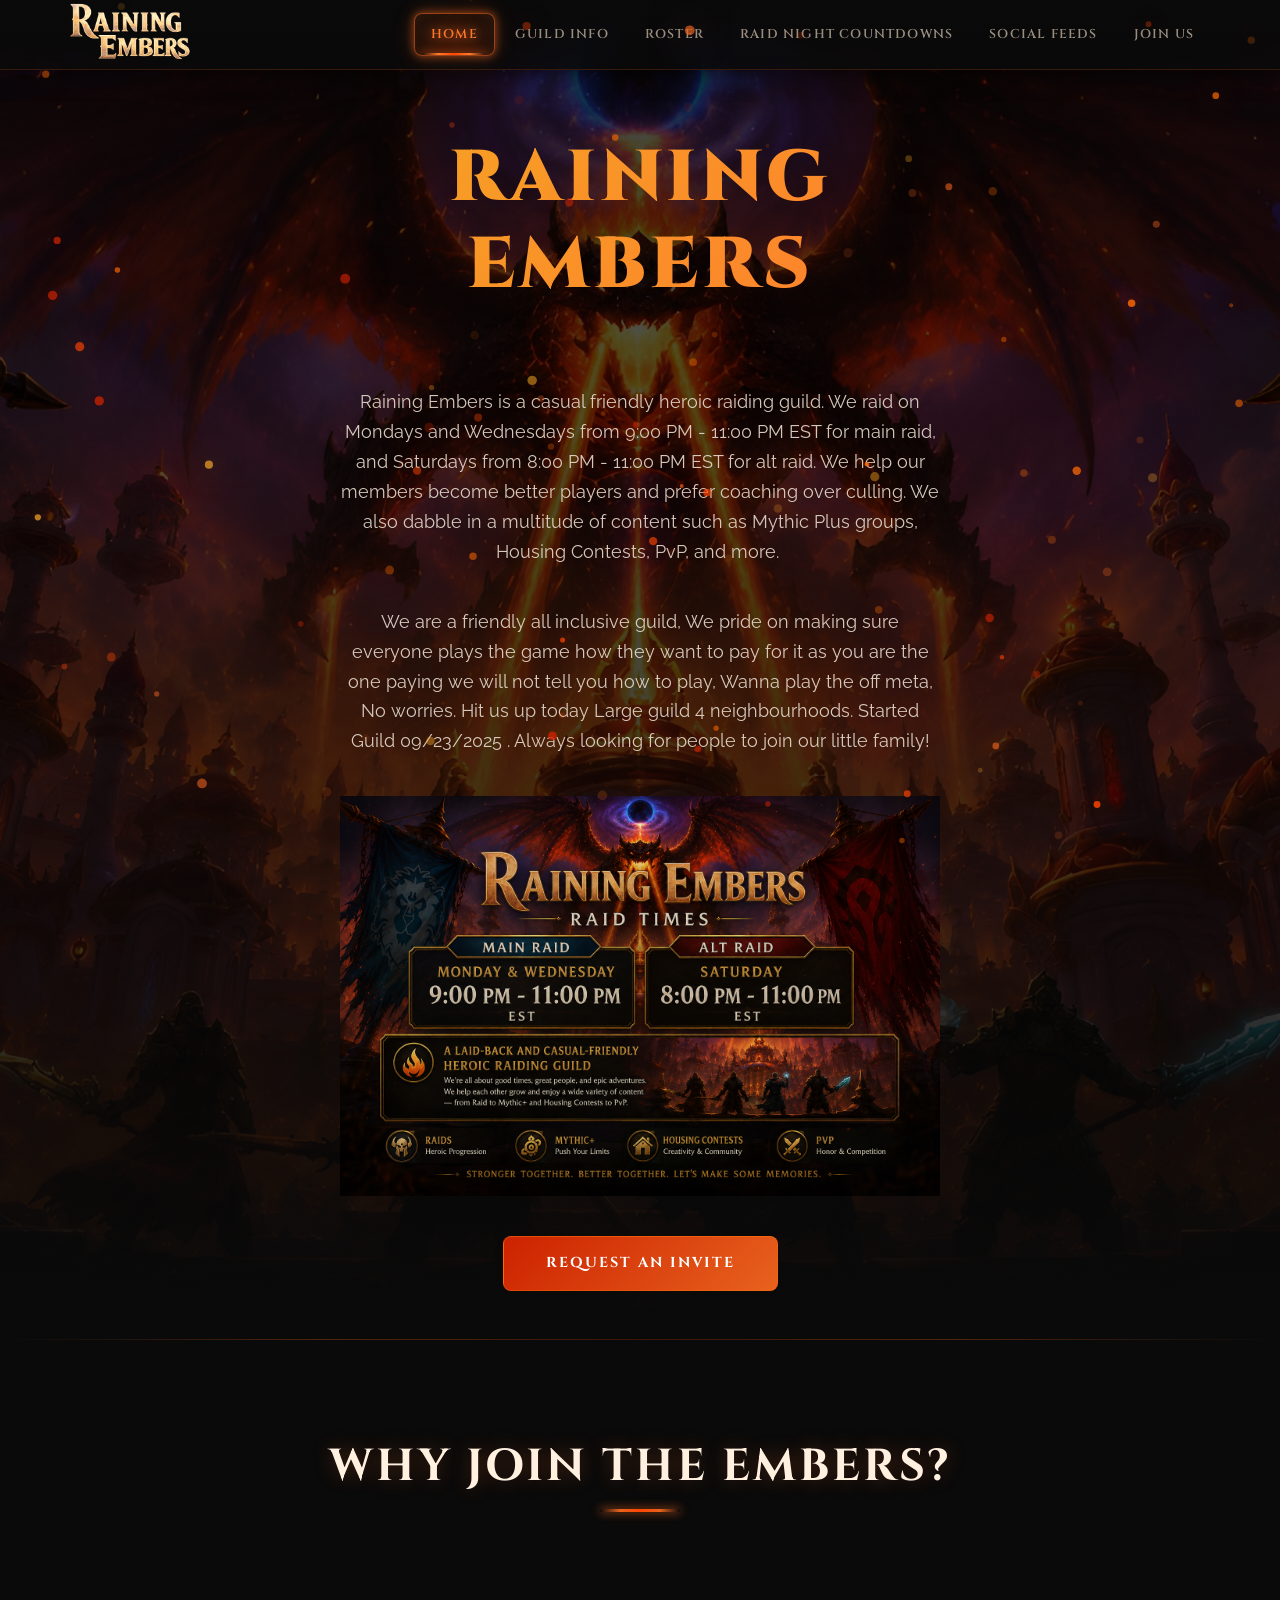
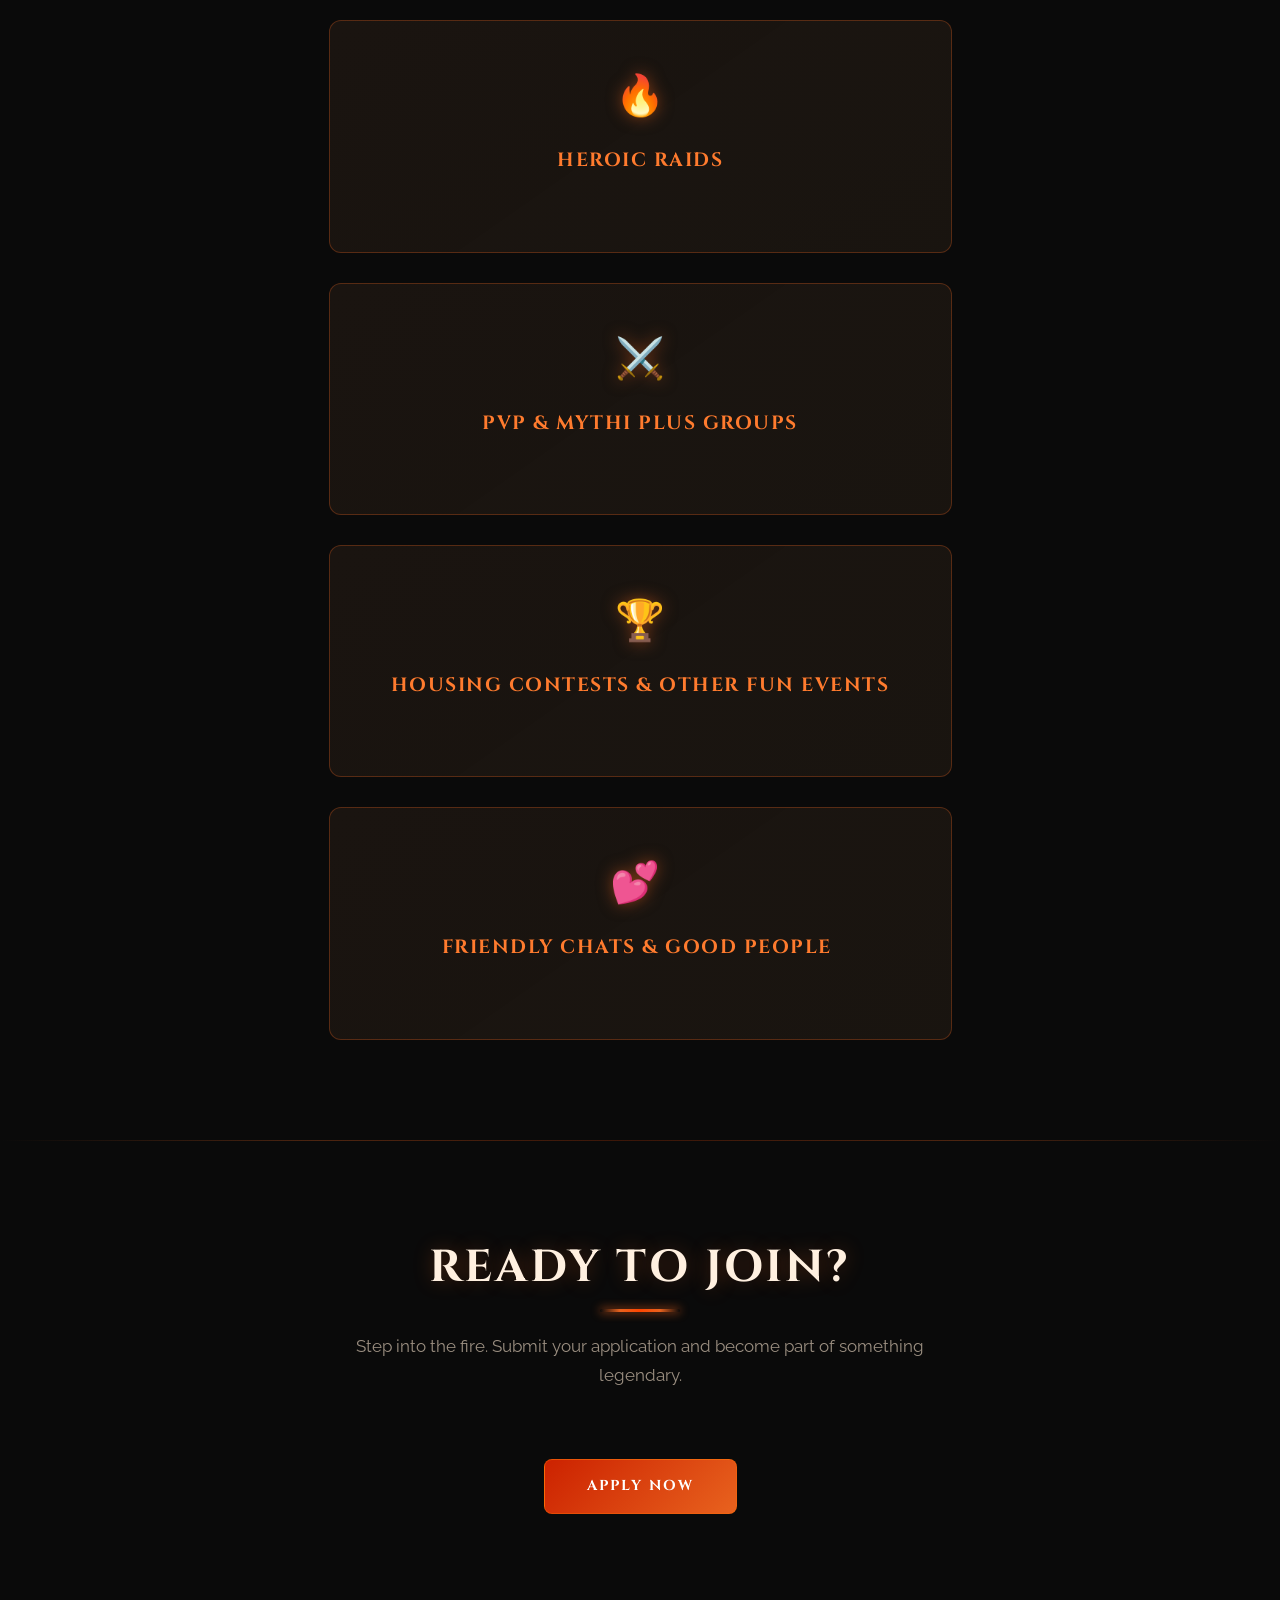
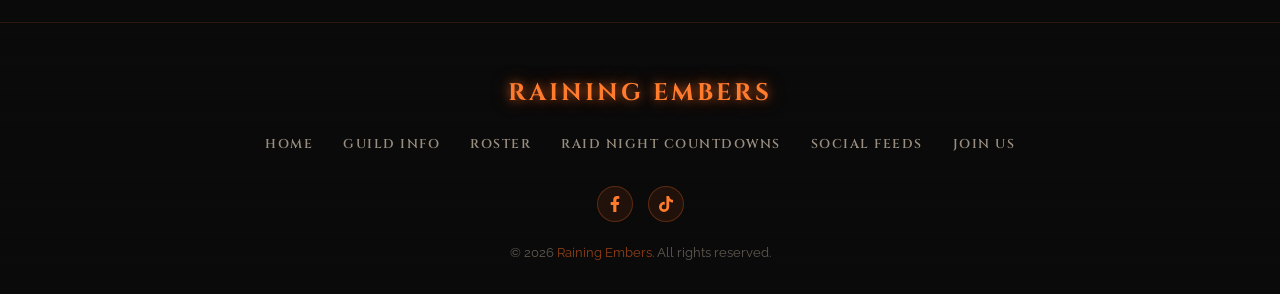
==== commit 04fe7ff8: "added a notion page for info and fixed conutdowns" ====
--- a/index.html
+++ b/index.html
@@ -5,7 +5,7 @@
   <meta name="viewport" content="width=device-width, initial-scale=1.0">
   <meta name="description" content="Raining Embers — A premier gaming guild forged in fire. Join our ranks and conquer together.">
   <title>Raining Embers | Home</title>
-  <link rel="stylesheet" href="css/style.css?v=20260512-2">
+  <link rel="stylesheet" href="css/style.css?v=20260512-3">
   <!-- Favicon — replace with your own -->
   <link rel="icon" href="images/guild-logo.png" type="image/png">
 </head>
@@ -33,6 +33,7 @@
 
         <ul class="nav-links" id="nav-links">
           <li><a href="index.html" class="active" id="nav-home">Home</a></li>
+          <li><a href="guild-info.html" id="nav-guild-info">Guild Info</a></li>
           <li><a href="roster.html" id="nav-roster">Roster</a></li>
           <li><a href="countdowns.html" id="nav-countdowns">Raid Night Countdowns</a></li>
           <li><a href="social-feeds.html" id="nav-social-feeds">Social Feeds</a></li>
@@ -118,6 +119,7 @@
         <div class="footer-brand">Raining Embers</div>
         <ul class="footer-links">
           <li><a href="index.html">Home</a></li>
+          <li><a href="guild-info.html">Guild Info</a></li>
           <li><a href="roster.html">Roster</a></li>
           <li><a href="countdowns.html">Raid Night Countdowns</a></li>
           <li><a href="social-feeds.html">Social Feeds</a></li>
@@ -137,6 +139,6 @@
 
   </div><!-- /.page-wrapper -->
 
-  <script src="js/main.js?v=20260512"></script>
+  <script src="js/main.js?v=20260512-2"></script>
 </body>
 </html>
--- a/css/style.css
+++ b/css/style.css
@@ -611,6 +611,33 @@
   border-radius: 8px;
 }
 
+/* ---------- Guild Info / Notion Embed ---------- */
+.guild-info-section {
+  --guild-info-embed-height: 12000px;
+  width: 100%;
+  max-width: none;
+  min-height: var(--guild-info-embed-height);
+  padding: 0;
+}
+
+.notion-embed-container {
+  width: 100%;
+  min-height: var(--guild-info-embed-height);
+  background: transparent;
+  border: 0;
+  border-radius: 0;
+  overflow: hidden;
+}
+
+.notion-embed-container iframe {
+  display: block;
+  width: 100%;
+  height: var(--guild-info-embed-height);
+  min-height: var(--guild-info-embed-height);
+  background: #ffffff;
+  overflow: hidden;
+}
+
 /* ---------- Social Feed ---------- */
 .social-feed-section {
   width: 100%;
@@ -1042,6 +1069,11 @@
     text-align: left;
     margin-top: 0;
   }
+
+  .guild-info-section {
+    --guild-info-embed-height: 16000px;
+    padding: 0;
+  }
 }
 
 @media (max-width: 480px) {
@@ -1057,6 +1089,10 @@
     padding: 60px 15px;
   }
 
+  .guild-info-section {
+    padding: 0;
+  }
+
   .hero-content .tagline {
     font-size: 0.85rem;
   }
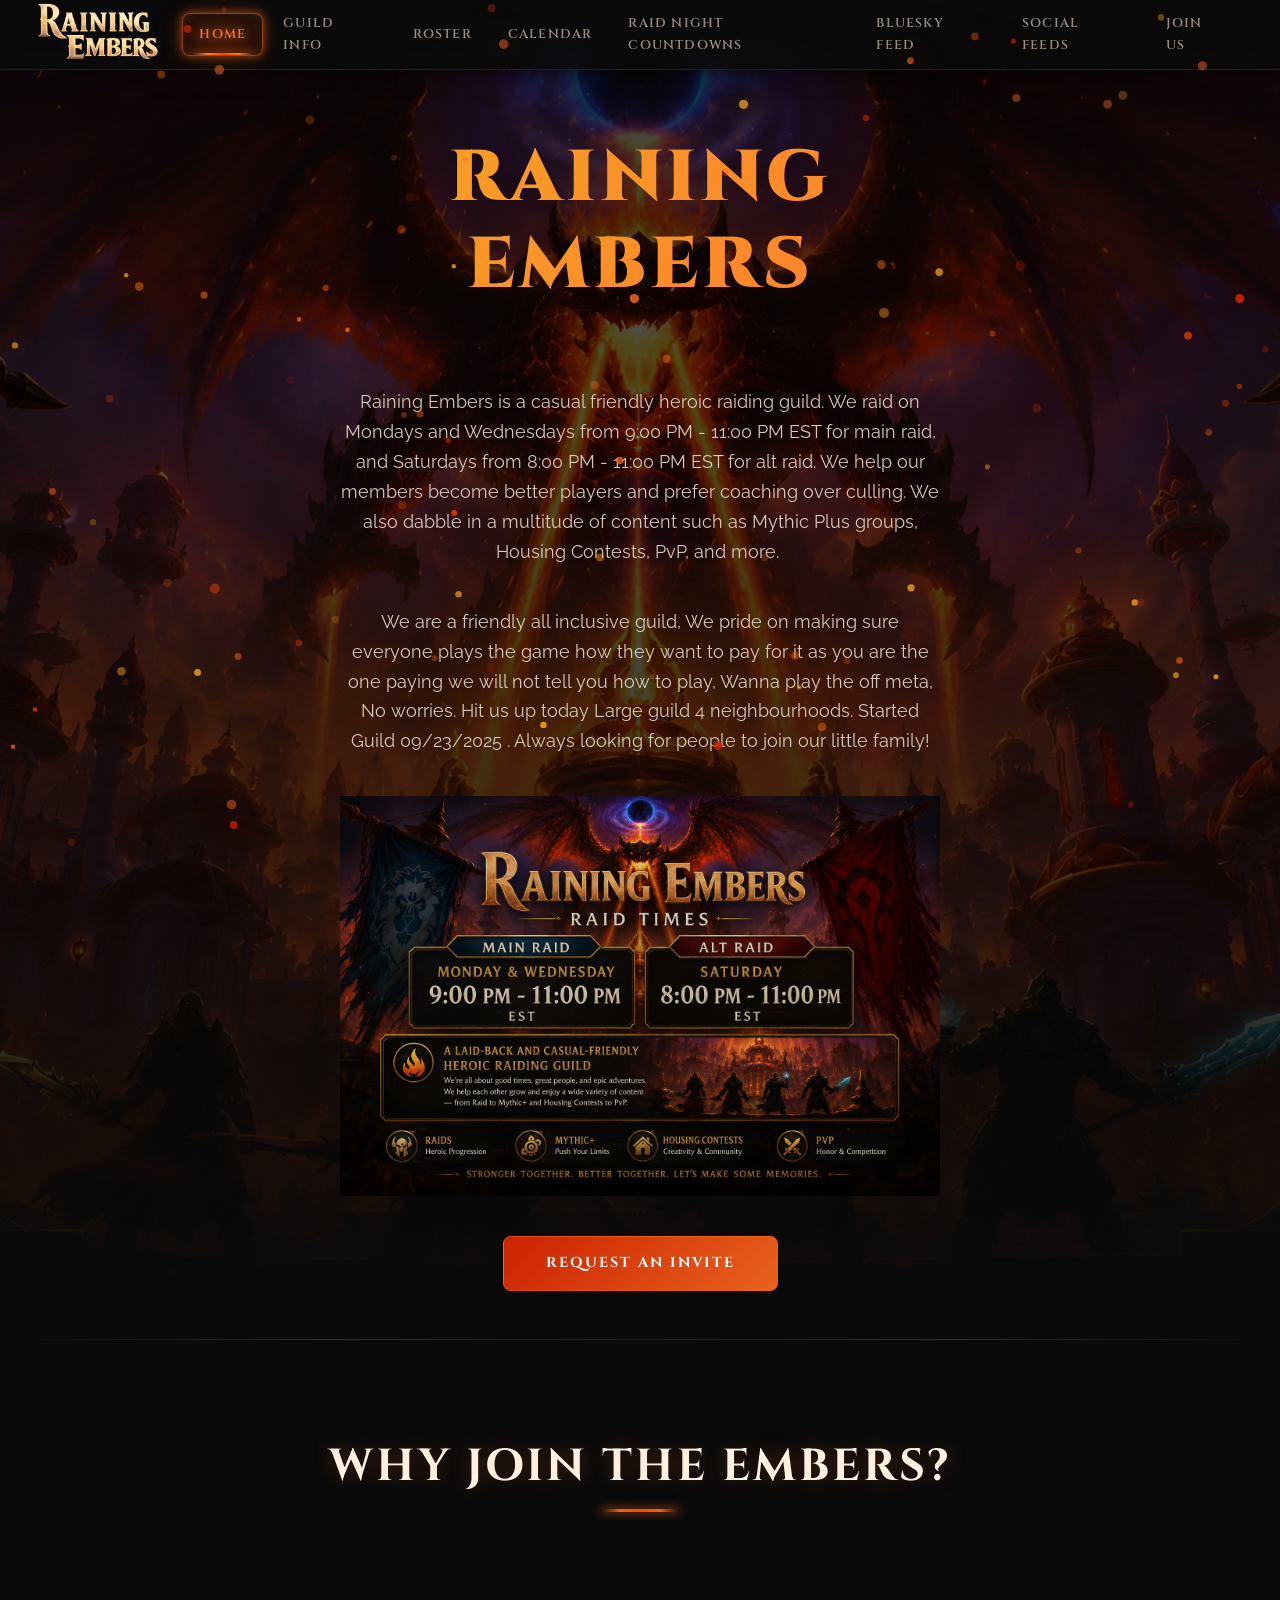
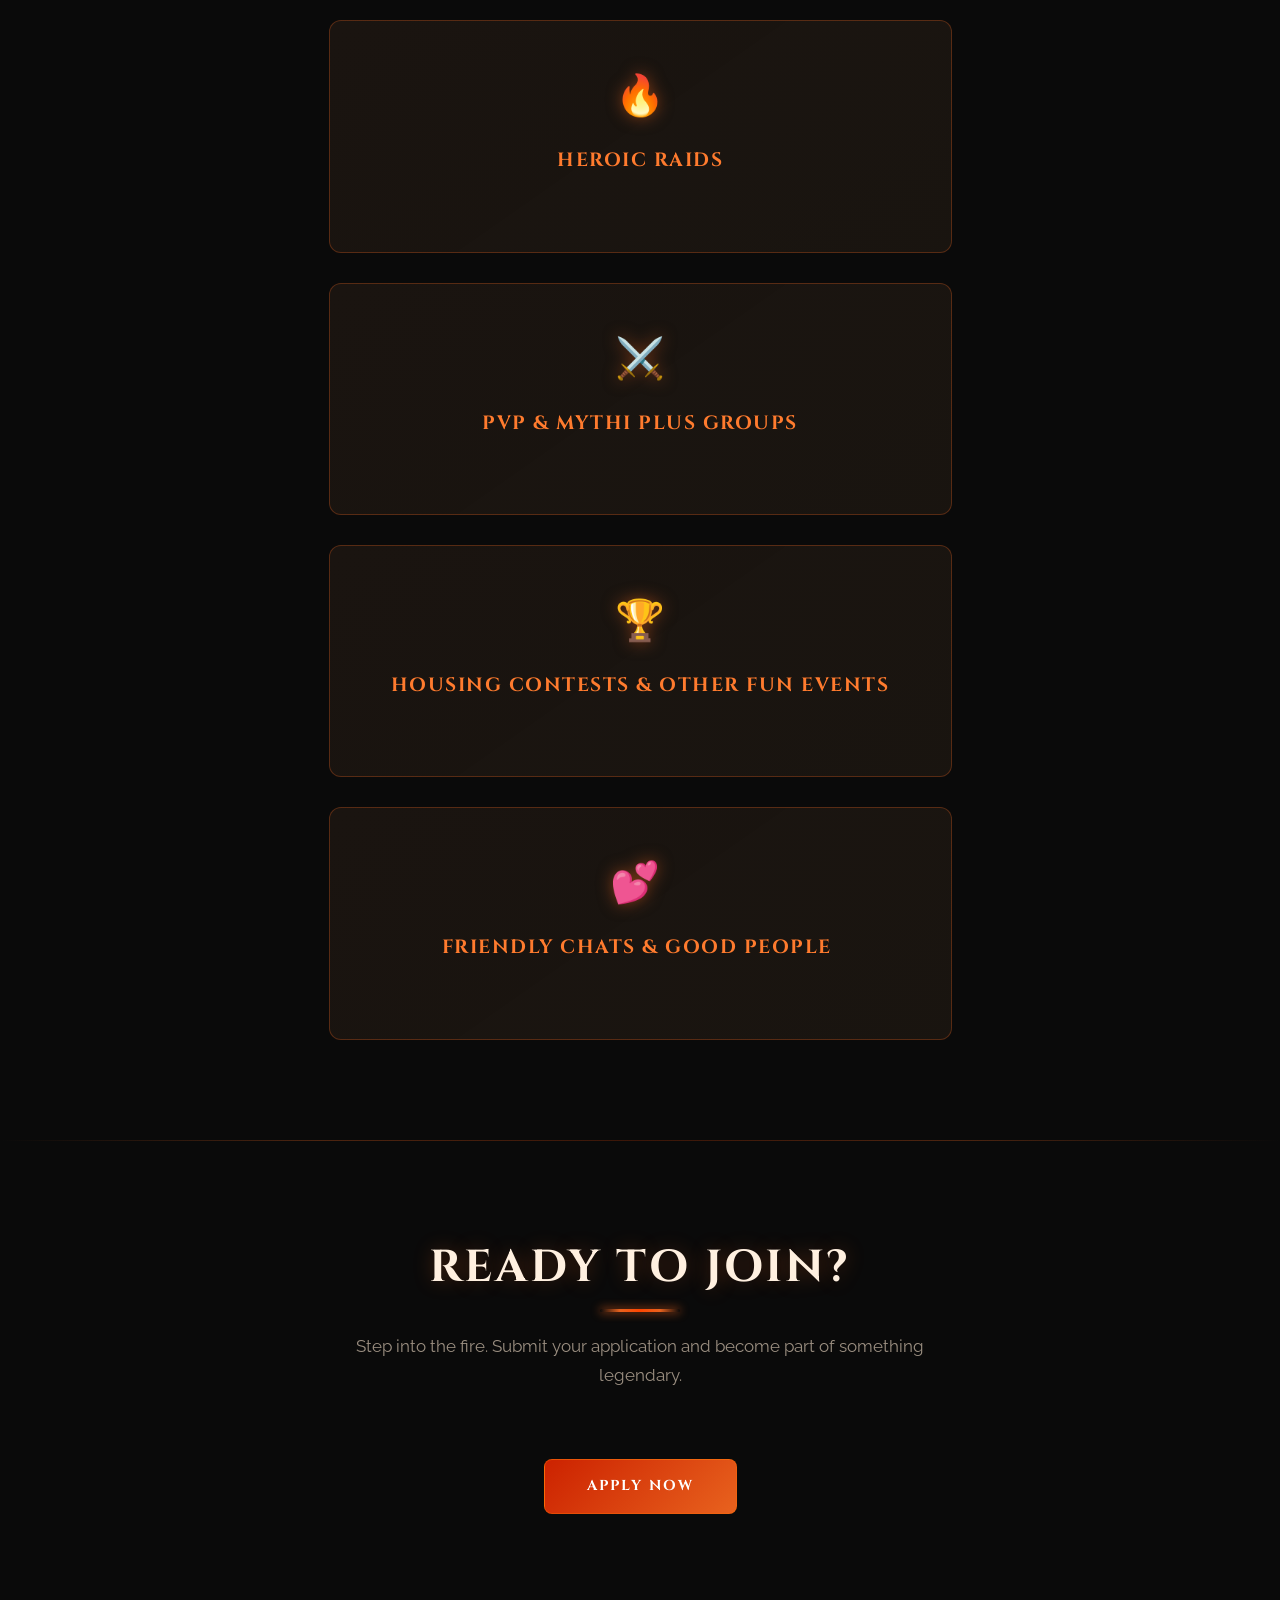
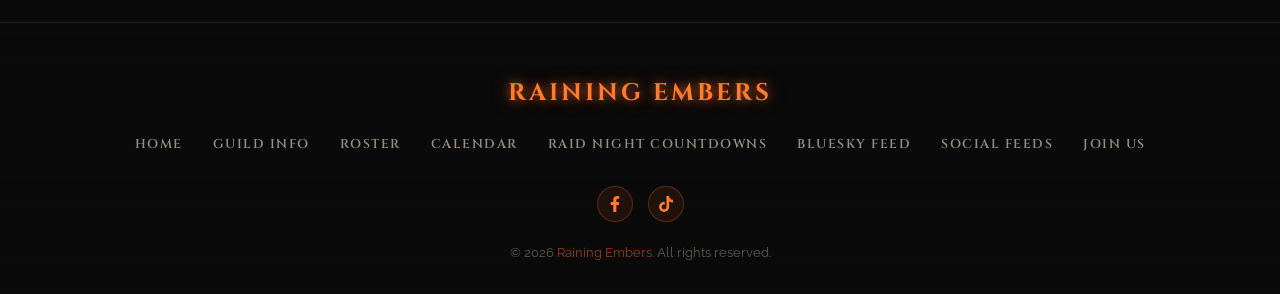
==== commit 9e35c88c: "changes and addions" ====
--- a/index.html
+++ b/index.html
@@ -35,7 +35,9 @@
           <li><a href="index.html" class="active" id="nav-home">Home</a></li>
           <li><a href="guild-info.html" id="nav-guild-info">Guild Info</a></li>
           <li><a href="roster.html" id="nav-roster">Roster</a></li>
+          <li><a href="calendar.html" id="nav-calendar">Calendar</a></li>
           <li><a href="countdowns.html" id="nav-countdowns">Raid Night Countdowns</a></li>
+          <li><a href="bluesky-feed.html" id="nav-bluesky-feed">Bluesky Feed</a></li>
           <li><a href="social-feeds.html" id="nav-social-feeds">Social Feeds</a></li>
           <li><a href="invite.html" id="nav-invite">Join Us</a></li>
         </ul>
@@ -121,7 +123,9 @@
           <li><a href="index.html">Home</a></li>
           <li><a href="guild-info.html">Guild Info</a></li>
           <li><a href="roster.html">Roster</a></li>
+          <li><a href="calendar.html">Calendar</a></li>
           <li><a href="countdowns.html">Raid Night Countdowns</a></li>
+          <li><a href="bluesky-feed.html">Bluesky Feed</a></li>
           <li><a href="social-feeds.html">Social Feeds</a></li>
           <li><a href="invite.html">Join Us</a></li>
         </ul>
--- a/css/style.css
+++ b/css/style.css
@@ -138,16 +138,18 @@
 
 .nav-inner {
   width: 100%;
-  max-width: var(--max-width);
+  max-width: none;
+  flex: 1 1 auto;
   display: flex;
   align-items: center;
   justify-content: space-between;
-  padding: 0 30px;
+  padding: 0 clamp(16px, 3vw, 40px);
 }
 
 .nav-logo {
   display: flex;
   align-items: center;
+  flex: 0 0 auto;
   gap: 12px;
 }
 
@@ -611,31 +613,73 @@
   border-radius: 8px;
 }
 
-/* ---------- Guild Info / Notion Embed ---------- */
+/* ---------- Guild Info Embed ---------- */
 .guild-info-section {
-  --guild-info-embed-height: 12000px;
   width: 100%;
   max-width: none;
-  min-height: var(--guild-info-embed-height);
-  padding: 0;
-}
-
-.notion-embed-container {
-  width: 100%;
-  min-height: var(--guild-info-embed-height);
-  background: transparent;
+  min-height: calc(100vh - var(--nav-height));
+  padding: 36px clamp(24px, 5vw, 96px) 90px;
+}
+
+.guild-info-embed-container {
+  width: min(100%, var(--max-width));
+  height: calc(100vh - var(--nav-height) - 72px);
+  min-height: 720px;
+  margin: 0 auto;
+  background: #ffffff;
+  border: var(--border-ember);
+  border-radius: var(--border-radius);
+  overflow: hidden;
+  box-shadow: 0 18px 45px rgba(0,0,0,0.35);
+}
+
+.guild-info-embed-container iframe {
+  display: block;
+  width: 100%;
+  height: 100%;
+  background: #ffffff;
   border: 0;
-  border-radius: 0;
+}
+
+/* ---------- Calendar Embed ---------- */
+.calendar-section {
+  width: 100%;
+  max-width: none;
+  min-height: calc(100vh - var(--nav-height));
+  padding: 36px clamp(16px, 4vw, 72px) 90px;
+}
+
+.calendar-embed-container {
+  width: min(100%, 1400px);
+  height: calc(100vh - var(--nav-height) - 72px);
+  min-height: 720px;
+  margin: 0 auto;
+  background: #ffffff;
+  border: var(--border-ember);
+  border-radius: var(--border-radius);
   overflow: hidden;
-}
-
-.notion-embed-container iframe {
+  box-shadow: 0 18px 45px rgba(0,0,0,0.35);
+}
+
+.calendar-timezone-note {
+  width: min(100%, 1400px);
+  margin: 0 auto 18px;
+  font-family: var(--font-heading);
+  font-size: 0.95rem;
+  font-weight: 700;
+  letter-spacing: 1.2px;
+  text-align: center;
+  text-transform: uppercase;
+  color: var(--color-gold);
+  text-shadow: 0 0 12px rgba(245,166,35,0.35);
+}
+
+.calendar-embed-container iframe {
   display: block;
   width: 100%;
-  height: var(--guild-info-embed-height);
-  min-height: var(--guild-info-embed-height);
+  height: 100%;
   background: #ffffff;
-  overflow: hidden;
+  border: 0;
 }
 
 /* ---------- Social Feed ---------- */
@@ -684,6 +728,33 @@
 .social-feed-container .es-grid-layout {
   width: 100% !important;
   max-width: none !important;
+}
+
+/* ---------- Bluesky Feed ---------- */
+.bluesky-feed-section {
+  width: 100%;
+  max-width: none;
+  min-height: calc(100vh - var(--nav-height));
+  padding: 48px 20px 80px;
+}
+
+.bluesky-feed-container {
+  width: 100%;
+  overflow-x: auto;
+}
+
+#embedbsky-com-timeline-embed {
+  max-width: 100%;
+  margin: 0 auto;
+  scrollbar-width: none;
+  -ms-overflow-style: none;
+}
+
+#embedbsky-com-timeline-embed::-webkit-scrollbar,
+#embedbsky-com-timeline-embed *::-webkit-scrollbar {
+  width: 0;
+  height: 0;
+  display: none;
 }
 
 /* ---------- Raid Night Countdowns ---------- */
@@ -1071,8 +1142,11 @@
   }
 
   .guild-info-section {
-    --guild-info-embed-height: 16000px;
-    padding: 0;
+    padding: 28px 18px 70px;
+  }
+
+  .calendar-section {
+    padding: 28px 12px 70px;
   }
 }
 
@@ -1090,7 +1164,15 @@
   }
 
   .guild-info-section {
-    padding: 0;
+    padding: 20px 12px 60px;
+  }
+
+  .guild-info-embed-container {
+    min-height: calc(100vh - var(--nav-height));
+  }
+
+  .calendar-embed-container {
+    min-height: calc(100vh - var(--nav-height));
   }
 
   .hero-content .tagline {
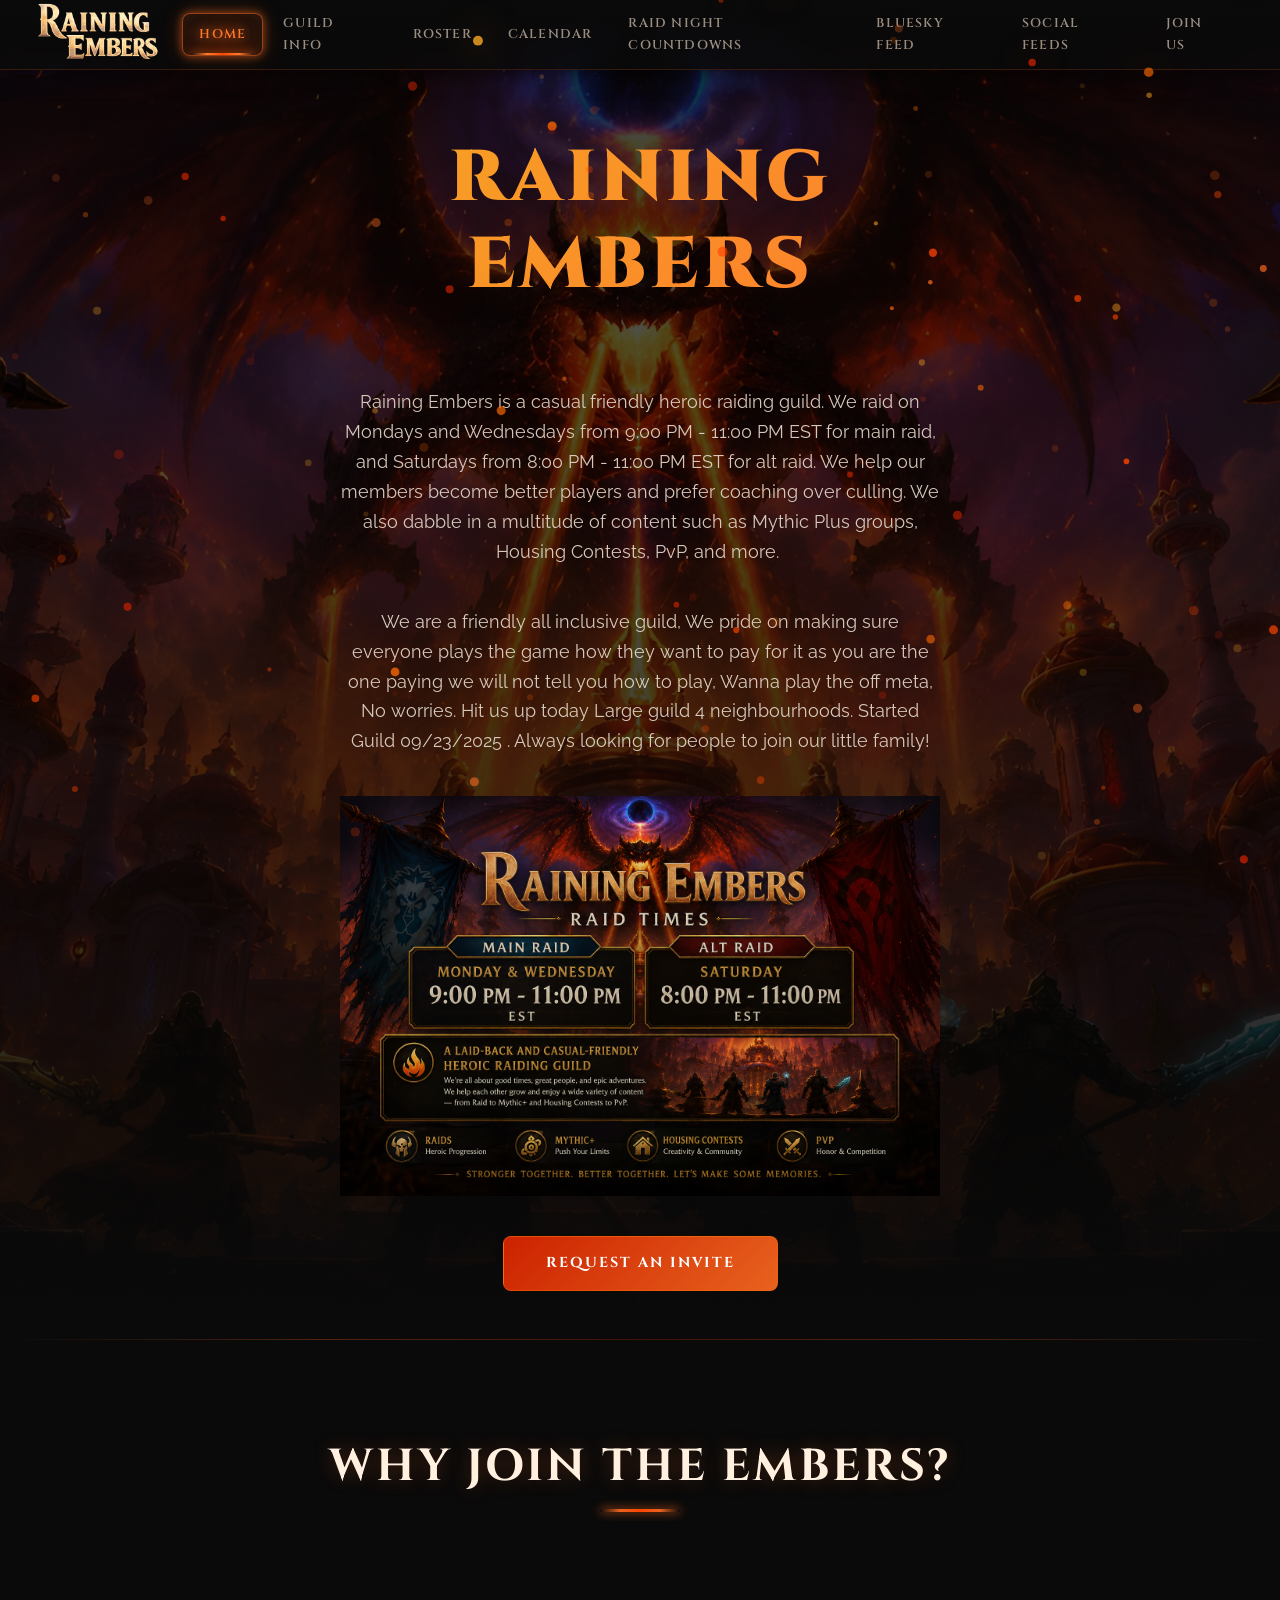
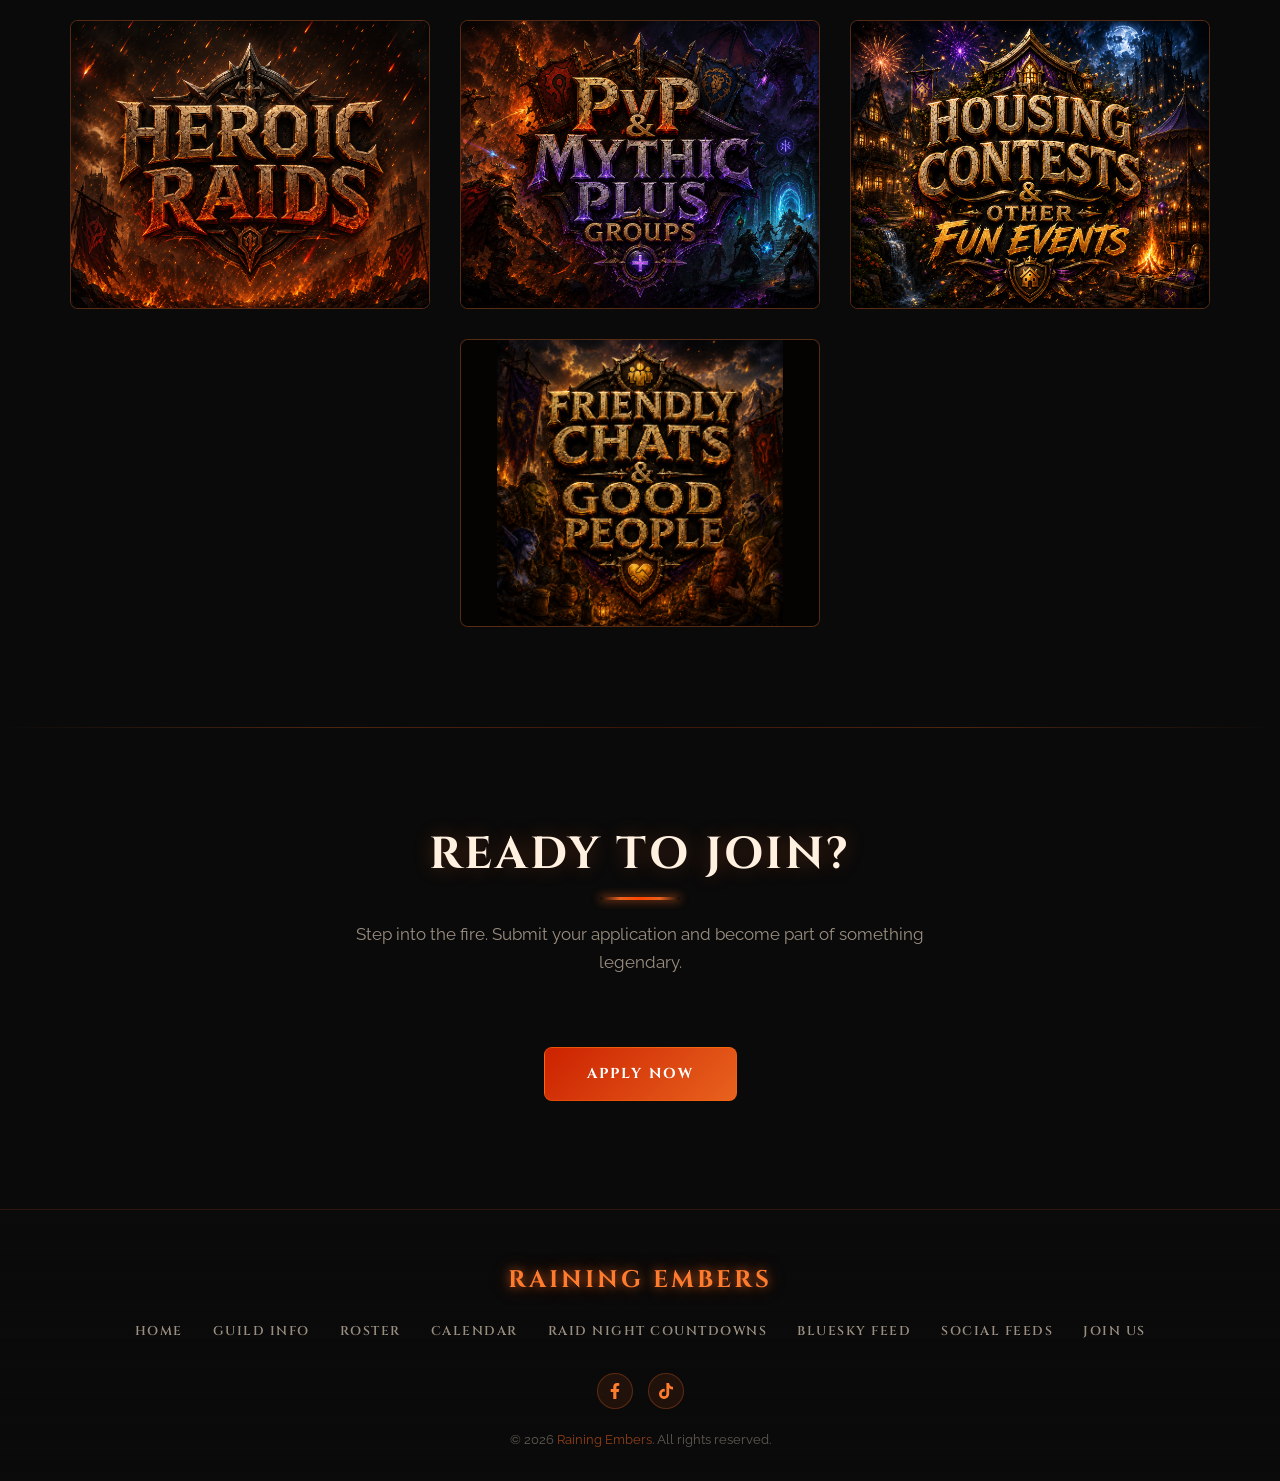
==== commit 34e9fd75: "multiple changes" ====
--- a/index.html
+++ b/index.html
@@ -3,9 +3,24 @@
 <head>
   <meta charset="UTF-8">
   <meta name="viewport" content="width=device-width, initial-scale=1.0">
-  <meta name="description" content="Raining Embers — A premier gaming guild forged in fire. Join our ranks and conquer together.">
+  <meta name="description" content="Raining Embers — We are a friendly all inclusive guild, We pride on making sure everyone plays the game how they want to pay for it as you are the one paying we will not tell you how to play, Wanna play the off meta, No worries. Hit us up today Large guild 4 neighbourhoods. Started Guild 09/23/2025 . Always looking for people to join our little family!">
+  <meta property="og:type" content="website">
+  <meta property="og:site_name" content="Raining Embers">
+  <meta property="og:title" content="Raining Embers | Home">
+  <meta property="og:description" content="Raining Embers is a casual friendly heroic raiding guild. Join us for raids, Mythic Plus, contests, PvP, and more.">
+  <meta property="og:url" content="https://rainingembers.org/">
+  <meta property="og:image" content="https://rainingembers.org/images/tn.jpg">
+  <meta property="og:image:secure_url" content="https://rainingembers.org/images/tn.jpg">
+  <meta property="og:image:type" content="image/jpeg">
+  <meta property="og:image:width" content="1920">
+  <meta property="og:image:height" content="1080">
+  <meta property="og:image:alt" content="Raining Embers guild banner">
+  <meta name="twitter:card" content="summary_large_image">
+  <meta name="twitter:title" content="Raining Embers | Home">
+  <meta name="twitter:description" content="Raining Embers is a casual friendly heroic raiding guild. Join us for raids, Mythic Plus, contests, PvP, and more.">
+  <meta name="twitter:image" content="https://rainingembers.org/images/tn.jpg">
   <title>Raining Embers | Home</title>
-  <link rel="stylesheet" href="css/style.css?v=20260512-3">
+  <link rel="stylesheet" href="css/style.css?v=20260513-5">
   <!-- Favicon — replace with your own -->
   <link rel="icon" href="images/guild-logo.png" type="image/png">
 </head>
@@ -76,27 +91,19 @@
       <div class="features-grid">
 
         <div class="feature-card" id="feature-community">
-          <span class="card-icon">🔥</span>
-          <h3>heroic raids</h3>
-          <p>&nbsp;</p>
+          <img class="feature-image" src="images/heroic-raids.png" alt="Heroic Raids" width="1402" height="1122">
         </div>
 
         <div class="feature-card" id="feature-progression">
-          <span class="card-icon">⚔️</span>
-          <h3>PvP &amp; Mythi plus groups</h3>
-          <p>&nbsp;</p>
+          <img class="feature-image" src="images/pvp-mythic.png" alt="PvP and Mythic Plus Groups" width="1402" height="1122">
         </div>
 
         <div class="feature-card" id="feature-events">
-          <span class="card-icon">🏆</span>
-          <h3>Housing contests &amp; other fun events</h3>
-          <p>&nbsp;</p>
+          <img class="feature-image" src="images/fun-events.png" alt="Housing Contests and Other Fun Events" width="1402" height="1122">
         </div>
 		  
-		<div class="feature-card" id="feature-events">
-          <span class="card-icon">💕&nbsp;</span>
-          <h3>friendly chats &amp; good people&nbsp;</h3>
-          <p>&nbsp;</p>
+		<div class="feature-card" id="feature-friends">
+          <img class="feature-image" src="images/friendly-chats.png" alt="Friendly Chats and Good People" width="1254" height="1254">
         </div>
 
       </div>
--- a/css/style.css
+++ b/css/style.css
@@ -425,7 +425,7 @@
 /* ---------- Feature Cards ---------- */
 .features-grid {
   display: grid;
-  grid-template-columns: repeat(auto-fit, minmax(300px, 1fr));
+  grid-template-columns: repeat(auto-fit, minmax(280px, 1fr));
   gap: 30px;
   margin-top: 40px;
 }
@@ -433,8 +433,8 @@
 .feature-card {
   background: linear-gradient(145deg, var(--color-bg-card), rgba(30,24,18,0.8));
   border: var(--border-ember);
-  border-radius: 12px;
-  padding: 40px 30px;
+  border-radius: 8px;
+  padding: 0;
   text-align: center;
   position: relative;
   overflow: hidden;
@@ -470,6 +470,25 @@
 
 .feature-card:hover::before {
   opacity: 1;
+}
+
+.feature-image {
+  display: block;
+  width: 100%;
+  aspect-ratio: 5 / 4;
+  object-fit: contain;
+  background: #050302;
+  transition: transform var(--transition-speed) ease;
+}
+
+.feature-card:hover .feature-image {
+  transform: scale(1.02);
+}
+
+@media (min-width: 960px) {
+  #feature-friends {
+    grid-column: 2;
+  }
 }
 
 .feature-card .card-icon {
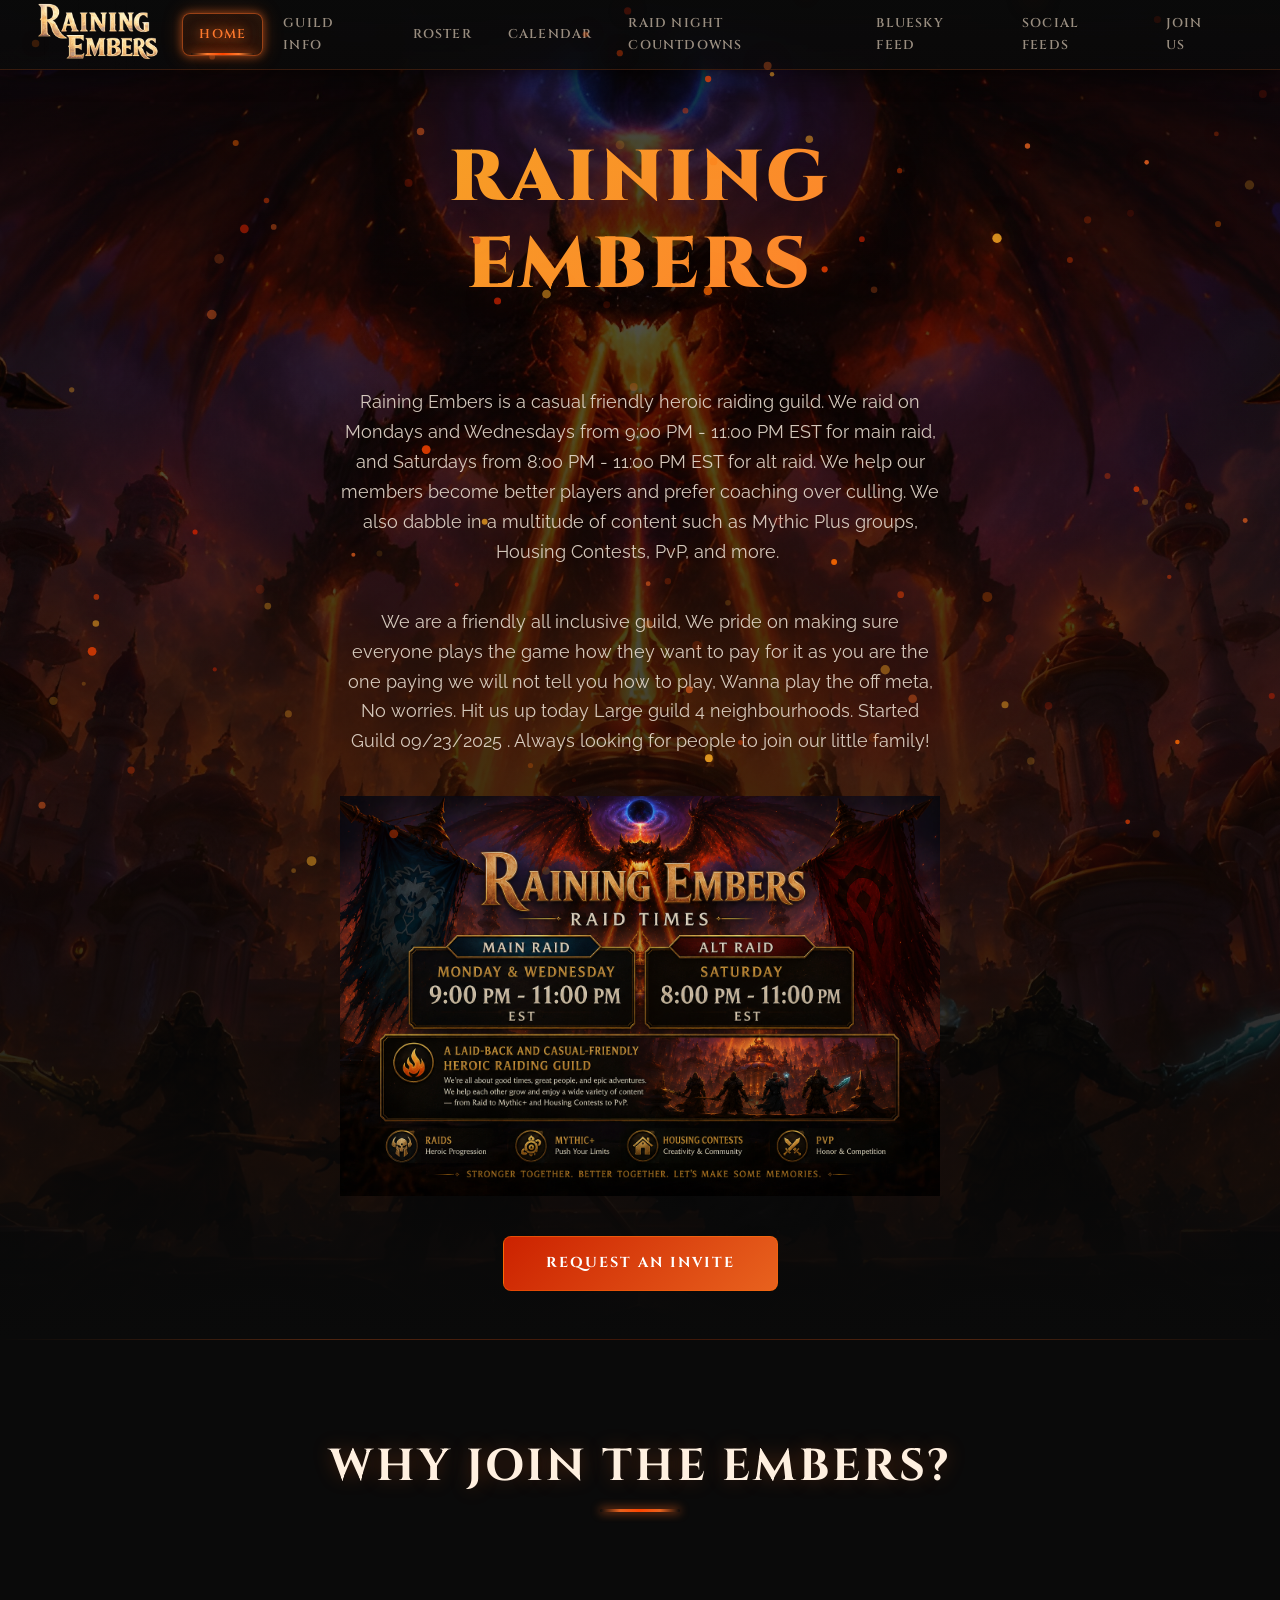
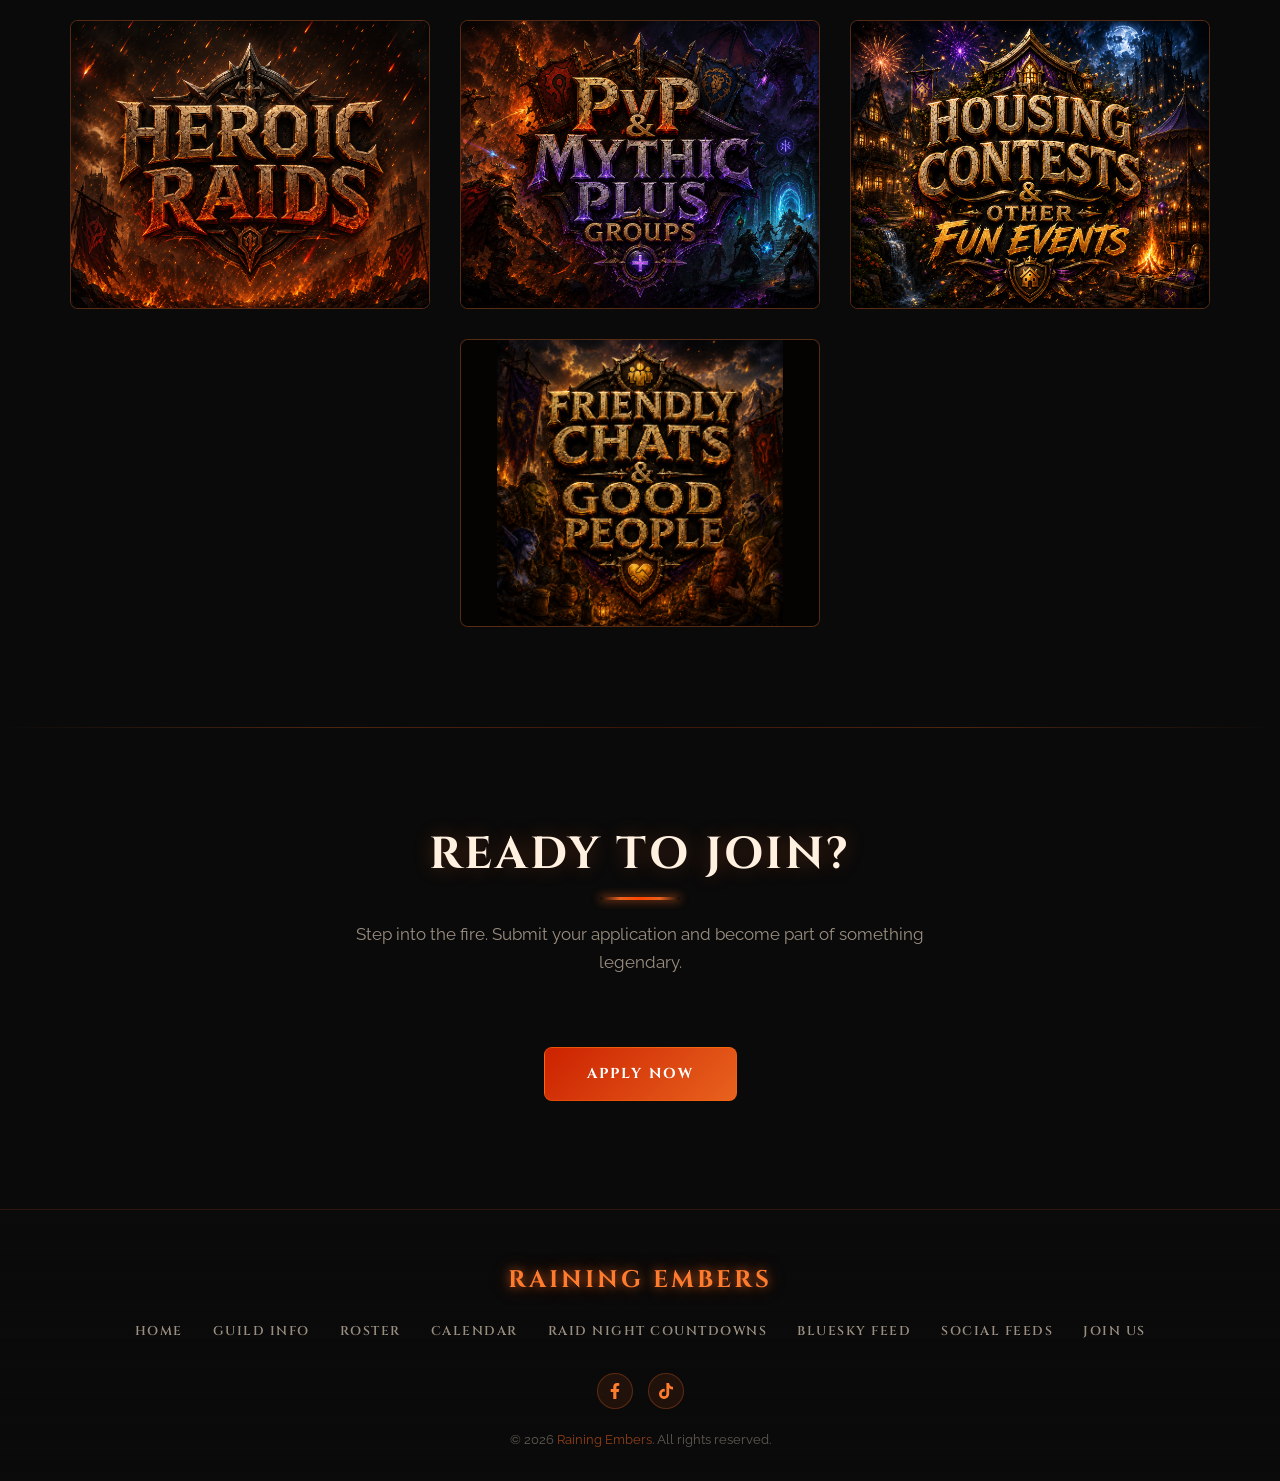
==== commit ddc98c93: "google site anylitics added" ====
--- a/index.html
+++ b/index.html
@@ -23,6 +23,15 @@
   <link rel="stylesheet" href="css/style.css?v=20260513-5">
   <!-- Favicon — replace with your own -->
   <link rel="icon" href="images/guild-logo.png" type="image/png">
+  <!-- Google tag (gtag.js) -->
+  <script async src="https://www.googletagmanager.com/gtag/js?id=G-16E43FQDC7"></script>
+  <script>
+    window.dataLayer = window.dataLayer || [];
+    function gtag(){dataLayer.push(arguments);}
+    gtag('js', new Date());
+
+    gtag('config', 'G-16E43FQDC7');
+  </script>
 </head>
 <body>
 
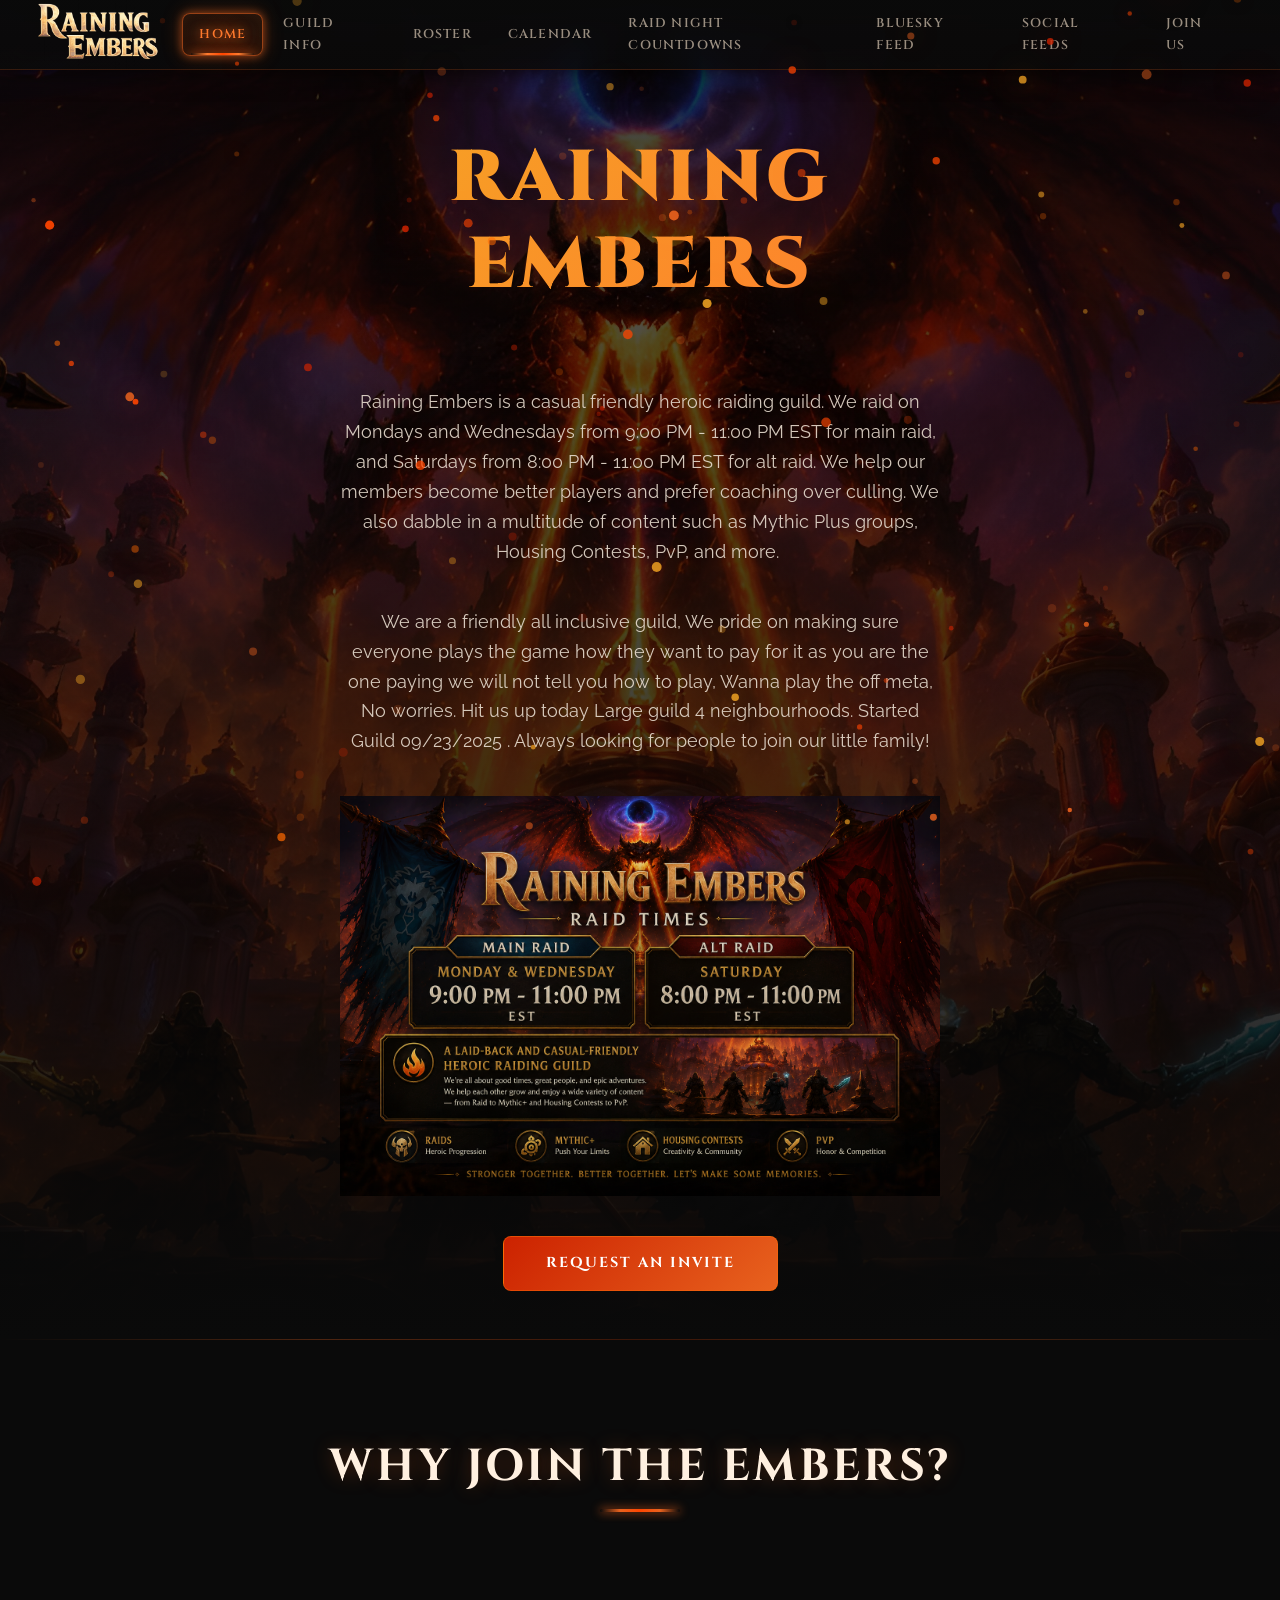
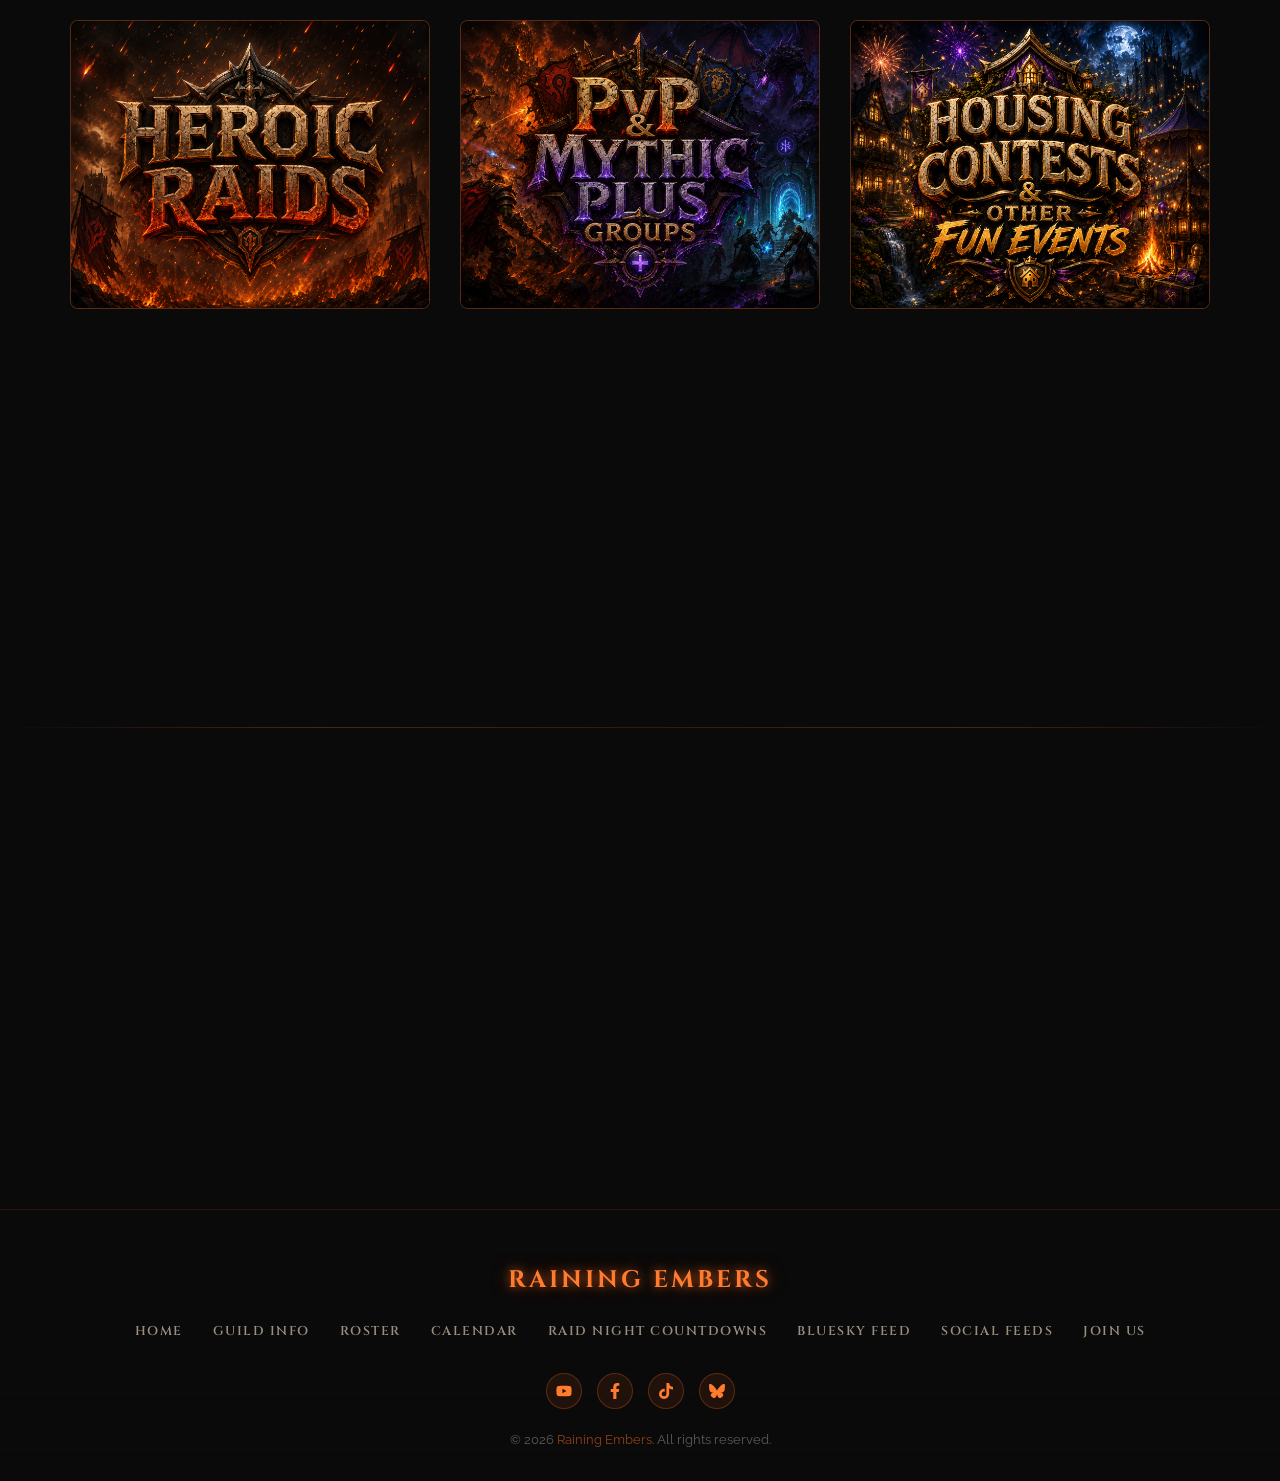
==== commit 1d2d9ff6: "added more social links to footer" ====
--- a/index.html
+++ b/index.html
@@ -146,11 +146,17 @@
           <li><a href="invite.html">Join Us</a></li>
         </ul>
         <div class="footer-social">
+          <a href="https://www.youtube.com/channel/UCdnkn_n044hLzJLzHUadt3Q" target="_blank" rel="noopener noreferrer" aria-label="YouTube">
+            <svg viewBox="0 0 576 512"><path d="M549.655 124.083c-6.281-23.65-24.787-42.276-48.284-48.597C458.781 64 288 64 288 64S117.22 64 74.629 75.486c-23.497 6.321-42.003 24.947-48.284 48.597C14.933 166.95 14.933 256.388 14.933 256.388s0 89.438 11.412 132.305c6.281 23.65 24.787 41.5 48.284 47.821C117.22 448 288 448 288 448s170.781 0 213.371-11.486c23.497-6.321 42.003-24.171 48.284-47.821 11.412-42.867 11.412-132.305 11.412-132.305s0-89.438-11.412-132.305zM232.145 337.591V175.185l142.739 81.205-142.739 81.201z"/></svg>
+          </a>
           <a href="https://www.facebook.com/RainingEmbersGuild" target="_blank" rel="noopener noreferrer" aria-label="Facebook">
             <svg viewBox="0 0 320 512"><path d="M279.14 288l14.22-92.66h-88.91v-60.13c0-25.35 12.42-50.06 52.24-50.06h40.42V6.26S260.43 0 225.36 0c-73.22 0-121.08 44.38-121.08 124.72v70.62H22.89V288h81.39v224h100.17V288z"/></svg>
           </a>
           <a href="https://www.tiktok.com/@raining_embers" target="_blank" rel="noopener noreferrer" aria-label="TikTok">
             <svg viewBox="0 0 448 512"><path d="M448 209.91a210.06 210.06 0 0 1-122.77-39.25V349.38A162.55 162.55 0 1 1 185 188.31V278.2a74.62 74.62 0 1 0 52.23 71.18V0l88 0a121.18 121.18 0 0 0 1.86 22.17h0A122.18 122.18 0 0 0 381 102.39a121.43 121.43 0 0 0 67 20.14Z"/></svg>
+          </a>
+          <a href="https://bsky.app/profile/rainingembersguild.bsky.social" target="_blank" rel="noopener noreferrer" aria-label="Bluesky">
+            <svg viewBox="0 0 568 501"><path d="M123.121 33.664C188.241 82.552 258.241 181.567 284 234.728c25.759-53.161 95.759-152.176 160.879-201.064C491.866-1.611 568-28.906 568 57.979c0 17.352-9.954 145.726-15.79 166.568-20.275 72.453-94.155 90.933-159.875 79.746 114.964 19.573 144.141 84.552 80.976 149.53-119.968 123.536-172.408-30.998-185.713-70.596-2.438-7.258-3.579-10.66-3.598-7.772-.019-2.888-1.16.514-3.598 7.772-13.305 39.598-65.745 194.132-185.713 70.596-63.165-64.978-33.988-129.957 80.976-149.53-65.72 11.187-139.6-7.293-159.875-79.746C9.954 203.705 0 75.331 0 57.979 0-28.906 76.134-1.611 123.121 33.664Z"/></svg>
           </a>
         </div>
         <p class="footer-copy">&copy; 2026 <span class="ember-text">Raining Embers</span>. All rights reserved.</p>
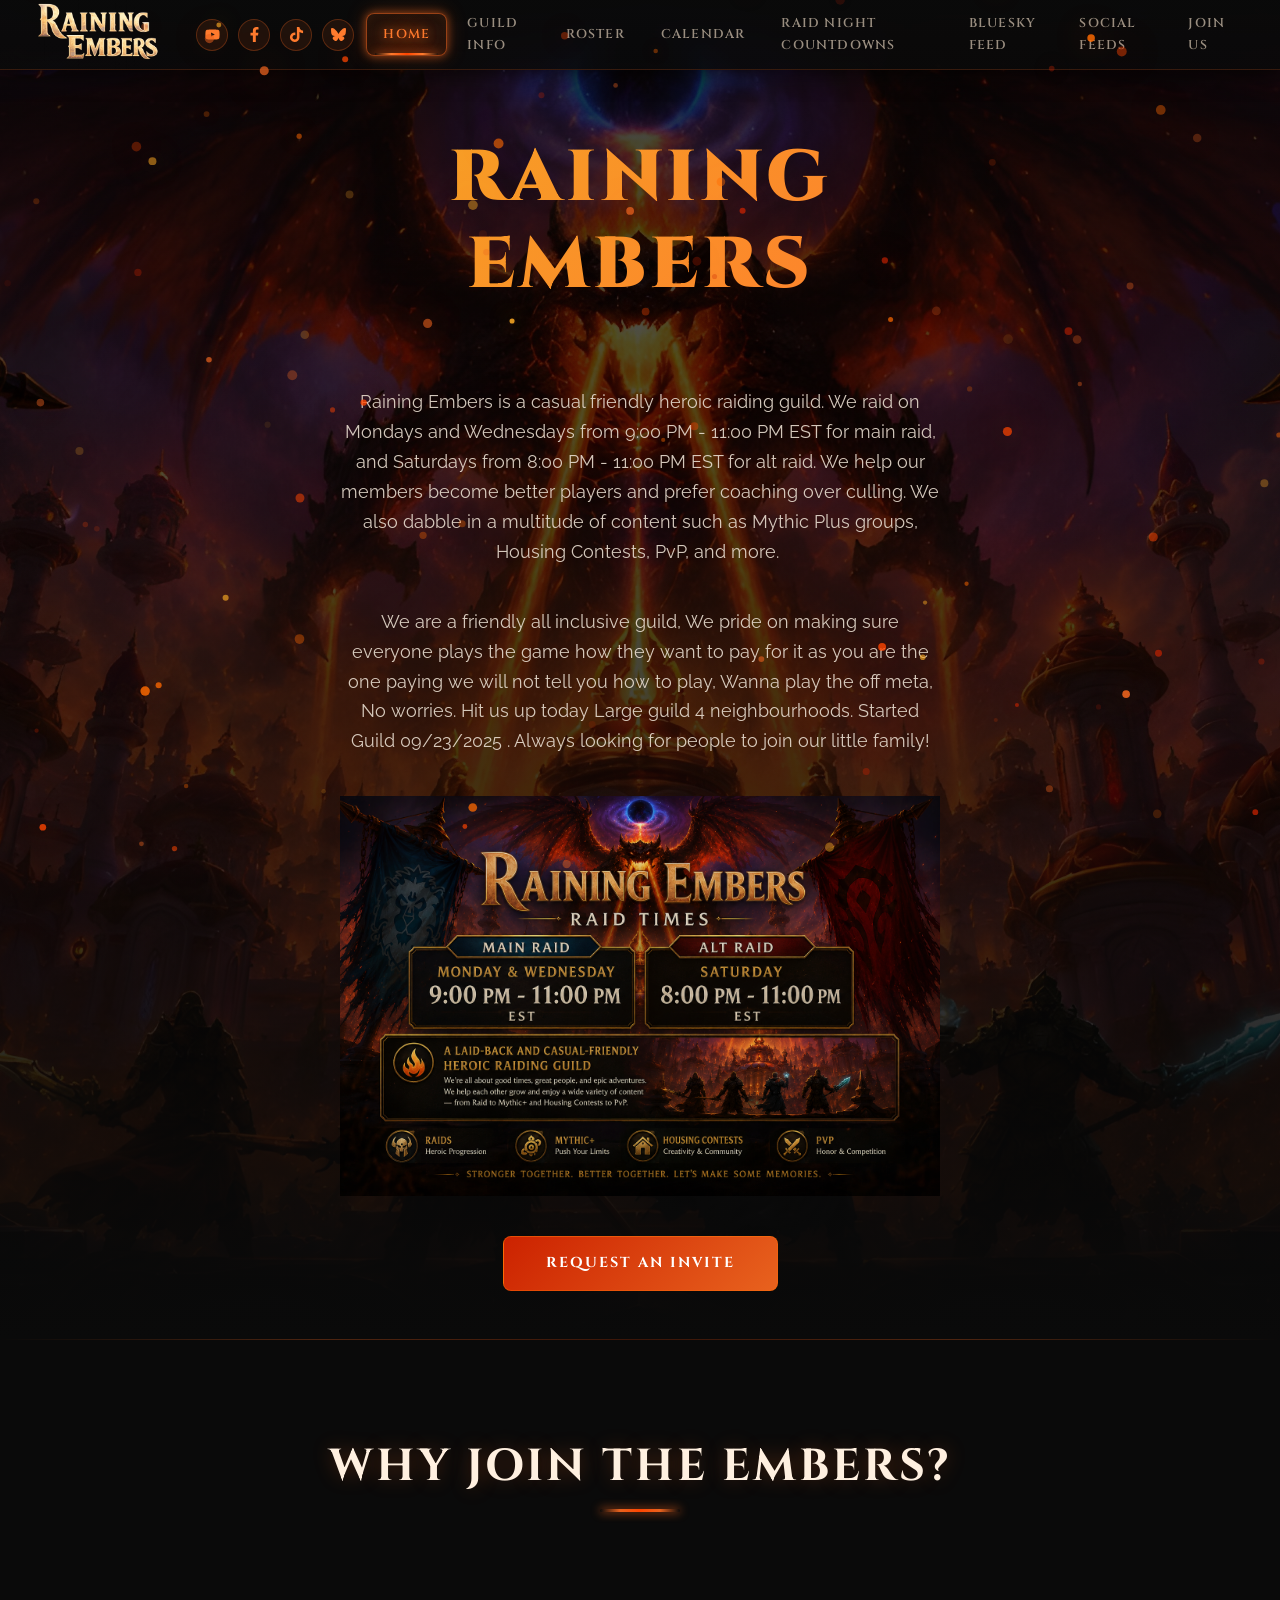
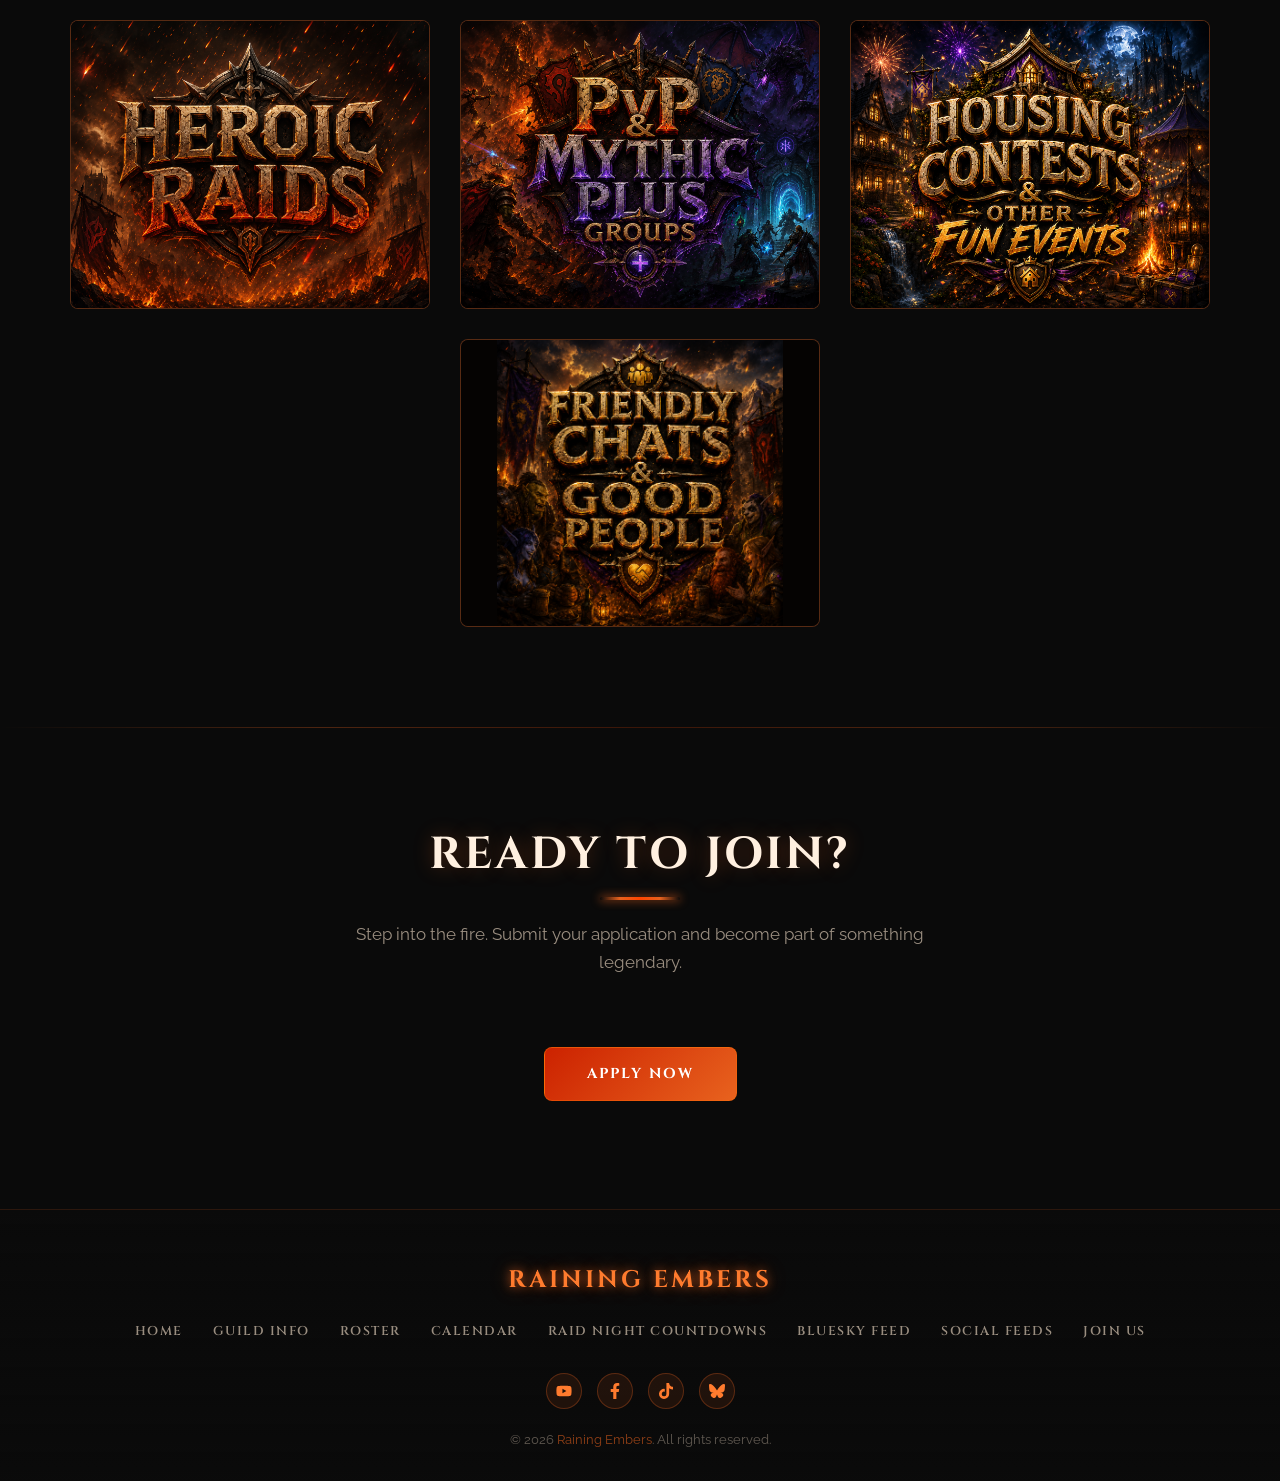
==== commit 74548061: "added a copy of social media icons from the footer to the nav bar" ====
--- a/index.html
+++ b/index.html
@@ -47,6 +47,21 @@
           <img src="images/guild-logo.png" alt="Raining Embers Logo">
           <span>&nbsp;</span>
         </a>
+
+        <div class="nav-social" aria-label="Social media links">
+          <a href="https://www.youtube.com/channel/UCdnkn_n044hLzJLzHUadt3Q" target="_blank" rel="noopener noreferrer" aria-label="YouTube">
+            <svg viewBox="0 0 576 512"><path d="M549.655 124.083c-6.281-23.65-24.787-42.276-48.284-48.597C458.781 64 288 64 288 64S117.22 64 74.629 75.486c-23.497 6.321-42.003 24.947-48.284 48.597C14.933 166.95 14.933 256.388 14.933 256.388s0 89.438 11.412 132.305c6.281 23.65 24.787 41.5 48.284 47.821C117.22 448 288 448 288 448s170.781 0 213.371-11.486c23.497-6.321 42.003-24.171 48.284-47.821 11.412-42.867 11.412-132.305 11.412-132.305s0-89.438-11.412-132.305zM232.145 337.591V175.185l142.739 81.205-142.739 81.201z"/></svg>
+          </a>
+          <a href="https://www.facebook.com/RainingEmbersGuild" target="_blank" rel="noopener noreferrer" aria-label="Facebook">
+            <svg viewBox="0 0 320 512"><path d="M279.14 288l14.22-92.66h-88.91v-60.13c0-25.35 12.42-50.06 52.24-50.06h40.42V6.26S260.43 0 225.36 0c-73.22 0-121.08 44.38-121.08 124.72v70.62H22.89V288h81.39v224h100.17V288z"/></svg>
+          </a>
+          <a href="https://www.tiktok.com/@raining_embers" target="_blank" rel="noopener noreferrer" aria-label="TikTok">
+            <svg viewBox="0 0 448 512"><path d="M448 209.91a210.06 210.06 0 0 1-122.77-39.25V349.38A162.55 162.55 0 1 1 185 188.31V278.2a74.62 74.62 0 1 0 52.23 71.18V0l88 0a121.18 121.18 0 0 0 1.86 22.17h0A122.18 122.18 0 0 0 381 102.39a121.43 121.43 0 0 0 67 20.14Z"/></svg>
+          </a>
+          <a href="https://bsky.app/profile/rainingembersguild.bsky.social" target="_blank" rel="noopener noreferrer" aria-label="Bluesky">
+            <svg viewBox="0 0 568 501"><path d="M123.121 33.664C188.241 82.552 258.241 181.567 284 234.728c25.759-53.161 95.759-152.176 160.879-201.064C491.866-1.611 568-28.906 568 57.979c0 17.352-9.954 145.726-15.79 166.568-20.275 72.453-94.155 90.933-159.875 79.746 114.964 19.573 144.141 84.552 80.976 149.53-119.968 123.536-172.408-30.998-185.713-70.596-2.438-7.258-3.579-10.66-3.598-7.772-.019-2.888-1.16.514-3.598 7.772-13.305 39.598-65.745 194.132-185.713 70.596-63.165-64.978-33.988-129.957 80.976-149.53-65.72 11.187-139.6-7.293-159.875-79.746C9.954 203.705 0 75.331 0 57.979 0-28.906 76.134-1.611 123.121 33.664Z"/></svg>
+          </a>
+        </div>
 
         <!-- Mobile hamburger toggle -->
         <div class="nav-toggle" id="nav-toggle" aria-label="Toggle navigation">
--- a/css/style.css
+++ b/css/style.css
@@ -142,7 +142,8 @@
   flex: 1 1 auto;
   display: flex;
   align-items: center;
-  justify-content: space-between;
+  justify-content: flex-start;
+  gap: 12px;
   padding: 0 clamp(16px, 3vw, 40px);
 }
 
@@ -170,11 +171,48 @@
   text-transform: uppercase;
 }
 
+.nav-social {
+  display: flex;
+  align-items: center;
+  gap: 10px;
+  flex: 0 0 auto;
+  margin-left: 2px;
+}
+
+.nav-social a {
+  display: inline-flex;
+  align-items: center;
+  justify-content: center;
+  width: 32px;
+  height: 32px;
+  border-radius: 50%;
+  background: rgba(232, 98, 30, 0.1);
+  color: var(--color-ember-bright);
+  border: 1px solid rgba(232, 98, 30, 0.3);
+  transition: all var(--transition-speed) ease;
+}
+
+.nav-social a:hover,
+.nav-social a:focus-visible {
+  background: var(--color-ember-bright);
+  color: #fff;
+  border-color: var(--color-ember-bright);
+  box-shadow: var(--glow-ember);
+  transform: translateY(-2px);
+}
+
+.nav-social svg {
+  width: 15px;
+  height: 15px;
+  fill: currentColor;
+}
+
 .nav-links {
   display: flex;
   align-items: center;
   gap: 4px;
   list-style: none;
+  margin-left: auto;
 }
 
 .nav-links li a {
@@ -246,6 +284,7 @@
   gap: 5px;
   cursor: pointer;
   padding: 5px;
+  margin-left: auto;
   z-index: 1001;
 }
 
@@ -1070,7 +1109,7 @@
 }
 
 /* ---------- Responsive ---------- */
-@media (max-width: 1080px) {
+@media (max-width: 1240px) {
   .nav-toggle {
     display: flex;
   }
@@ -1174,8 +1213,33 @@
     --nav-height: 60px;
   }
 
+  .nav-inner {
+    gap: 8px;
+    padding: 0 12px;
+  }
+
+  .nav-logo img {
+    width: 90px;
+    height: 54px;
+  }
+
   .nav-logo span {
     font-size: 1rem;
+  }
+
+  .nav-social {
+    gap: 6px;
+    margin-left: 0;
+  }
+
+  .nav-social a {
+    width: 28px;
+    height: 28px;
+  }
+
+  .nav-social svg {
+    width: 13px;
+    height: 13px;
   }
 
   .content-section {
@@ -1211,3 +1275,27 @@
     font-size: 1.95rem;
   }
 }
+
+@media (max-width: 380px) {
+  .nav-inner {
+    padding: 0 8px;
+  }
+
+  .nav-logo img {
+    width: 78px;
+    height: 47px;
+  }
+
+  .nav-social {
+    gap: 4px;
+  }
+
+  .nav-social a {
+    width: 25px;
+    height: 25px;
+  }
+
+  .nav-toggle span {
+    width: 24px;
+  }
+}
